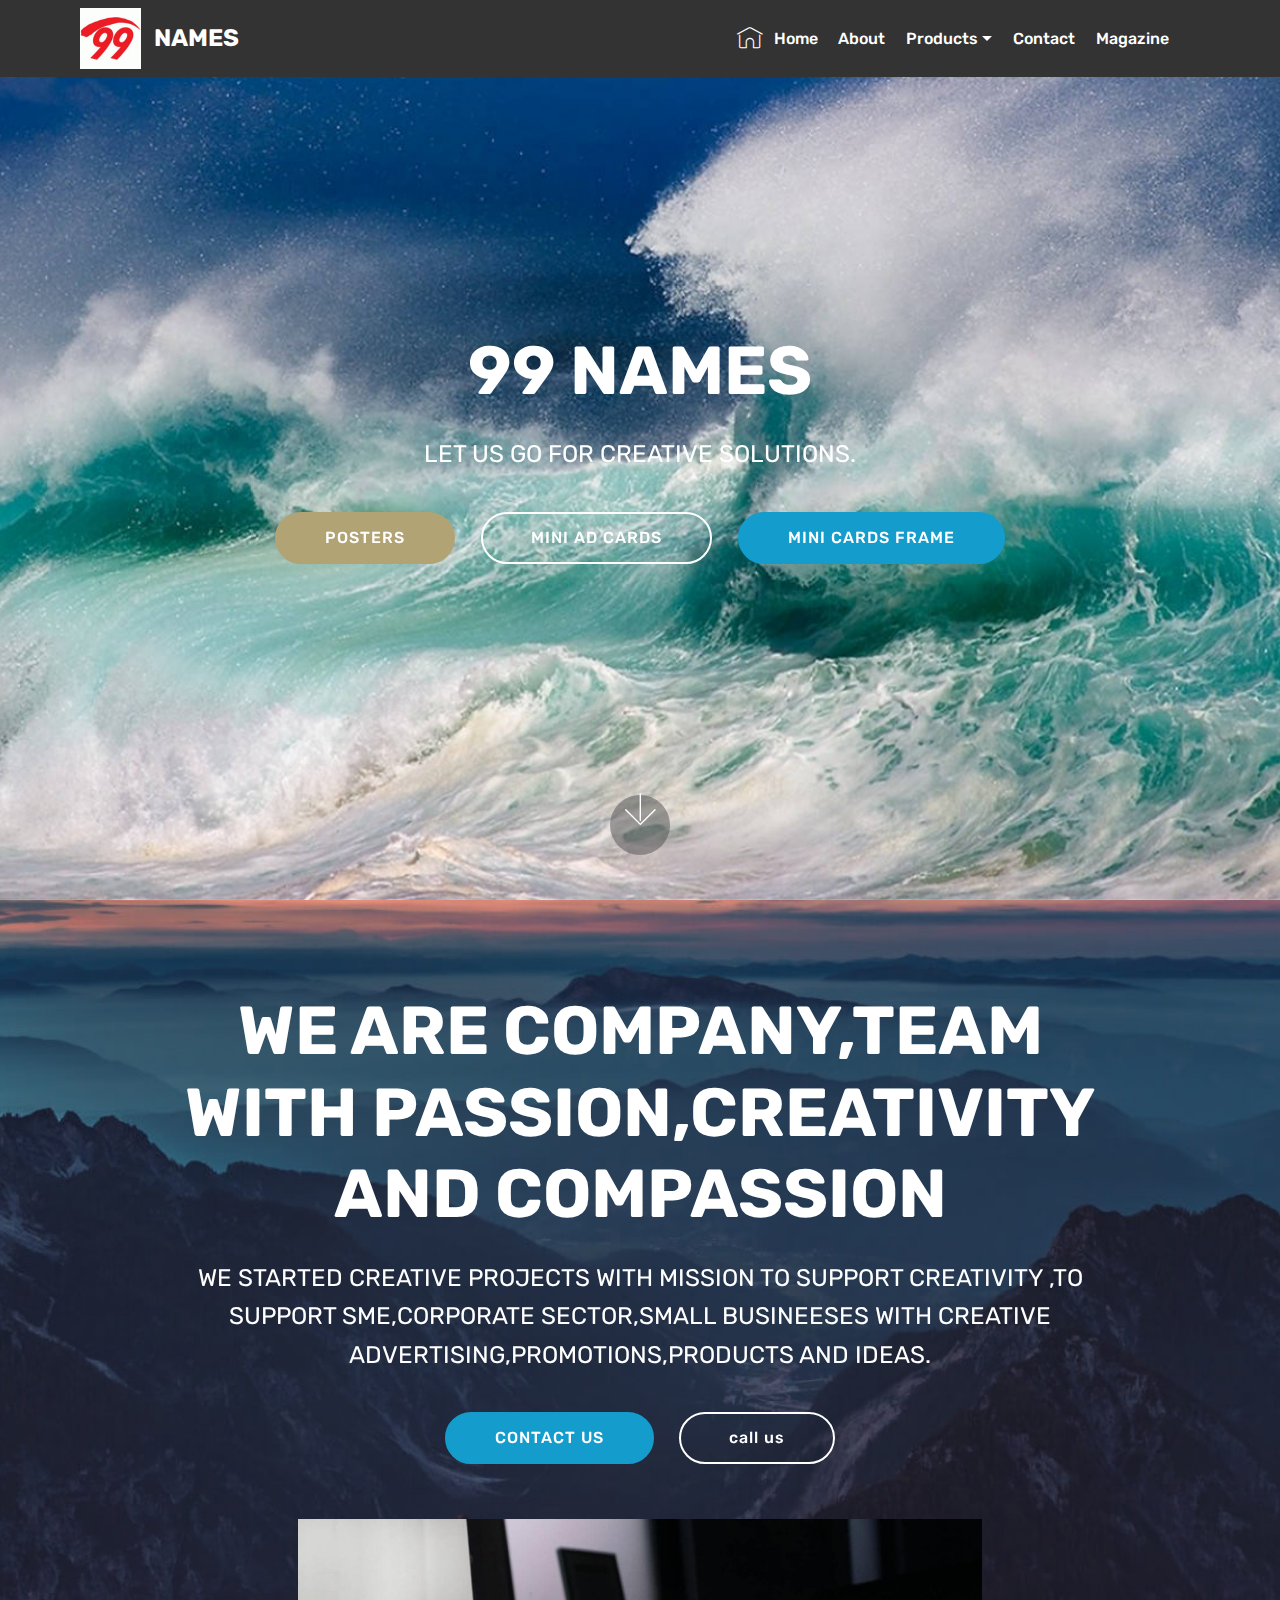
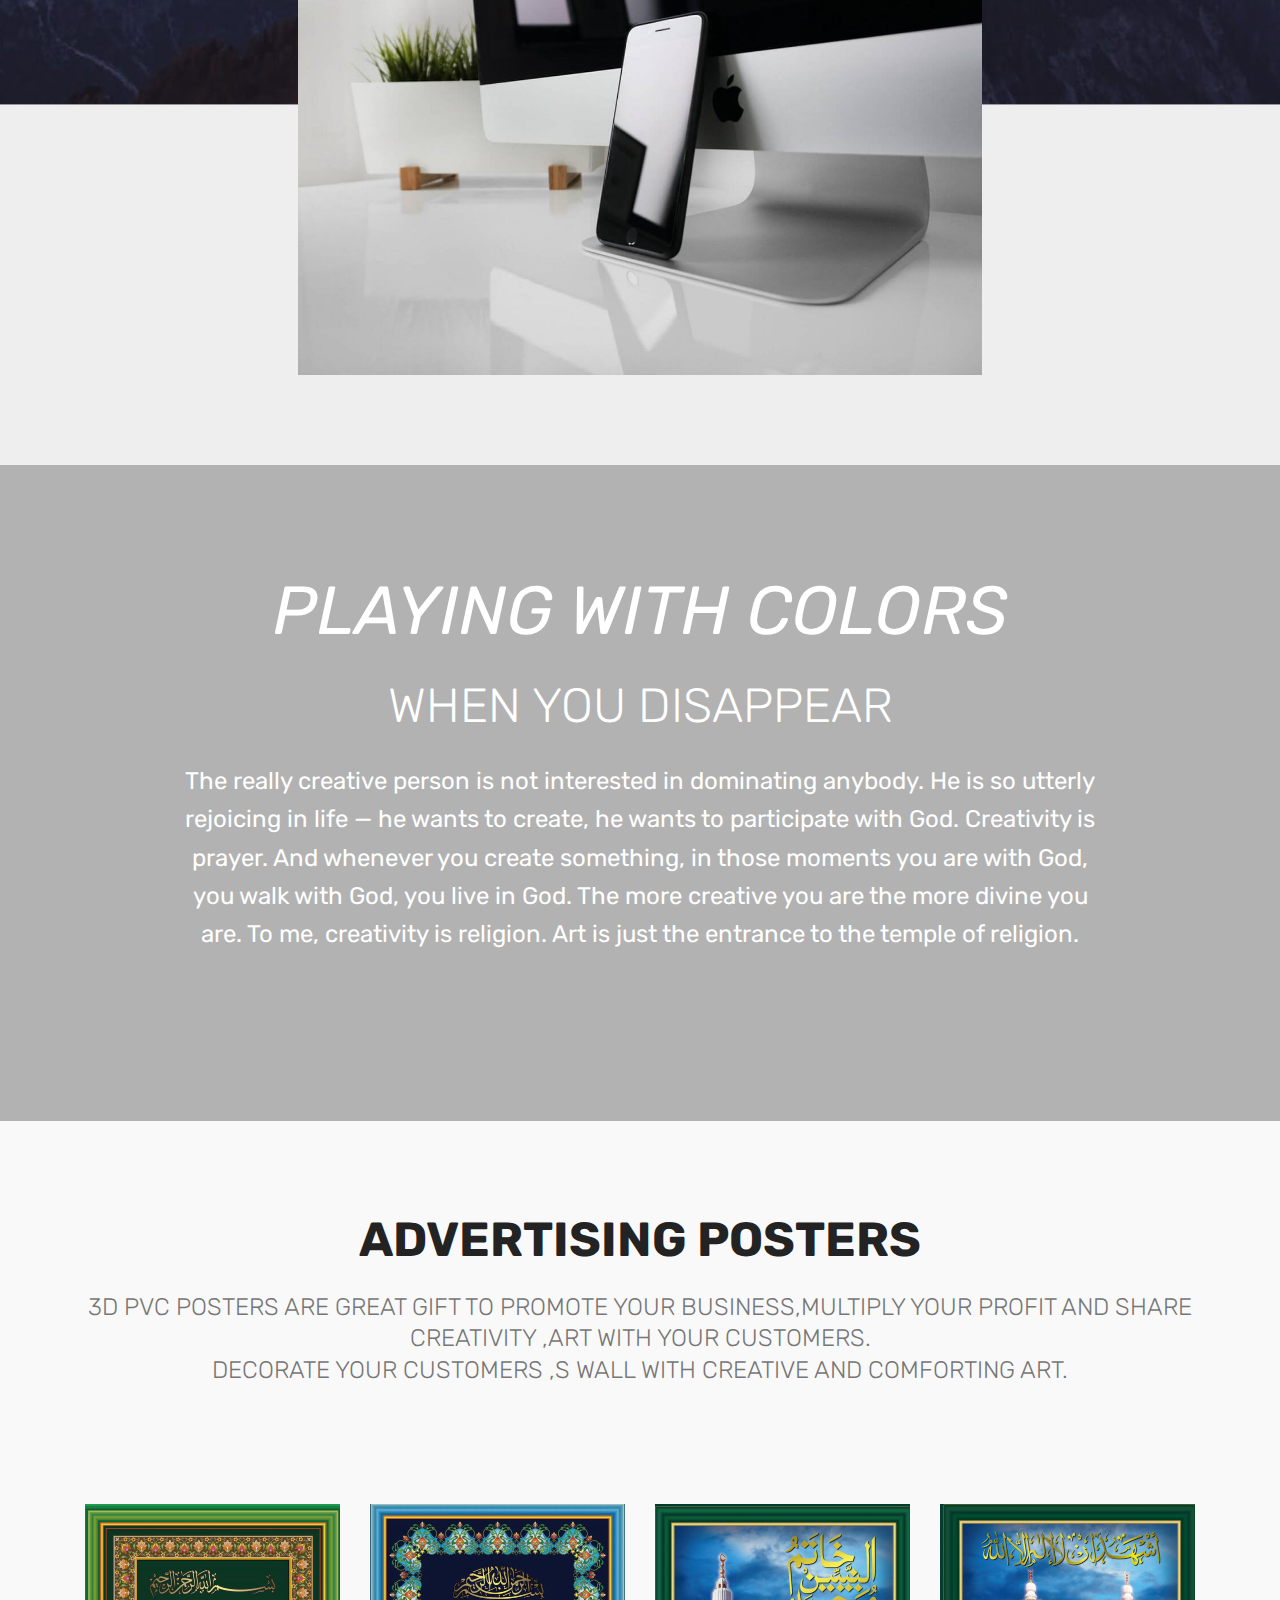
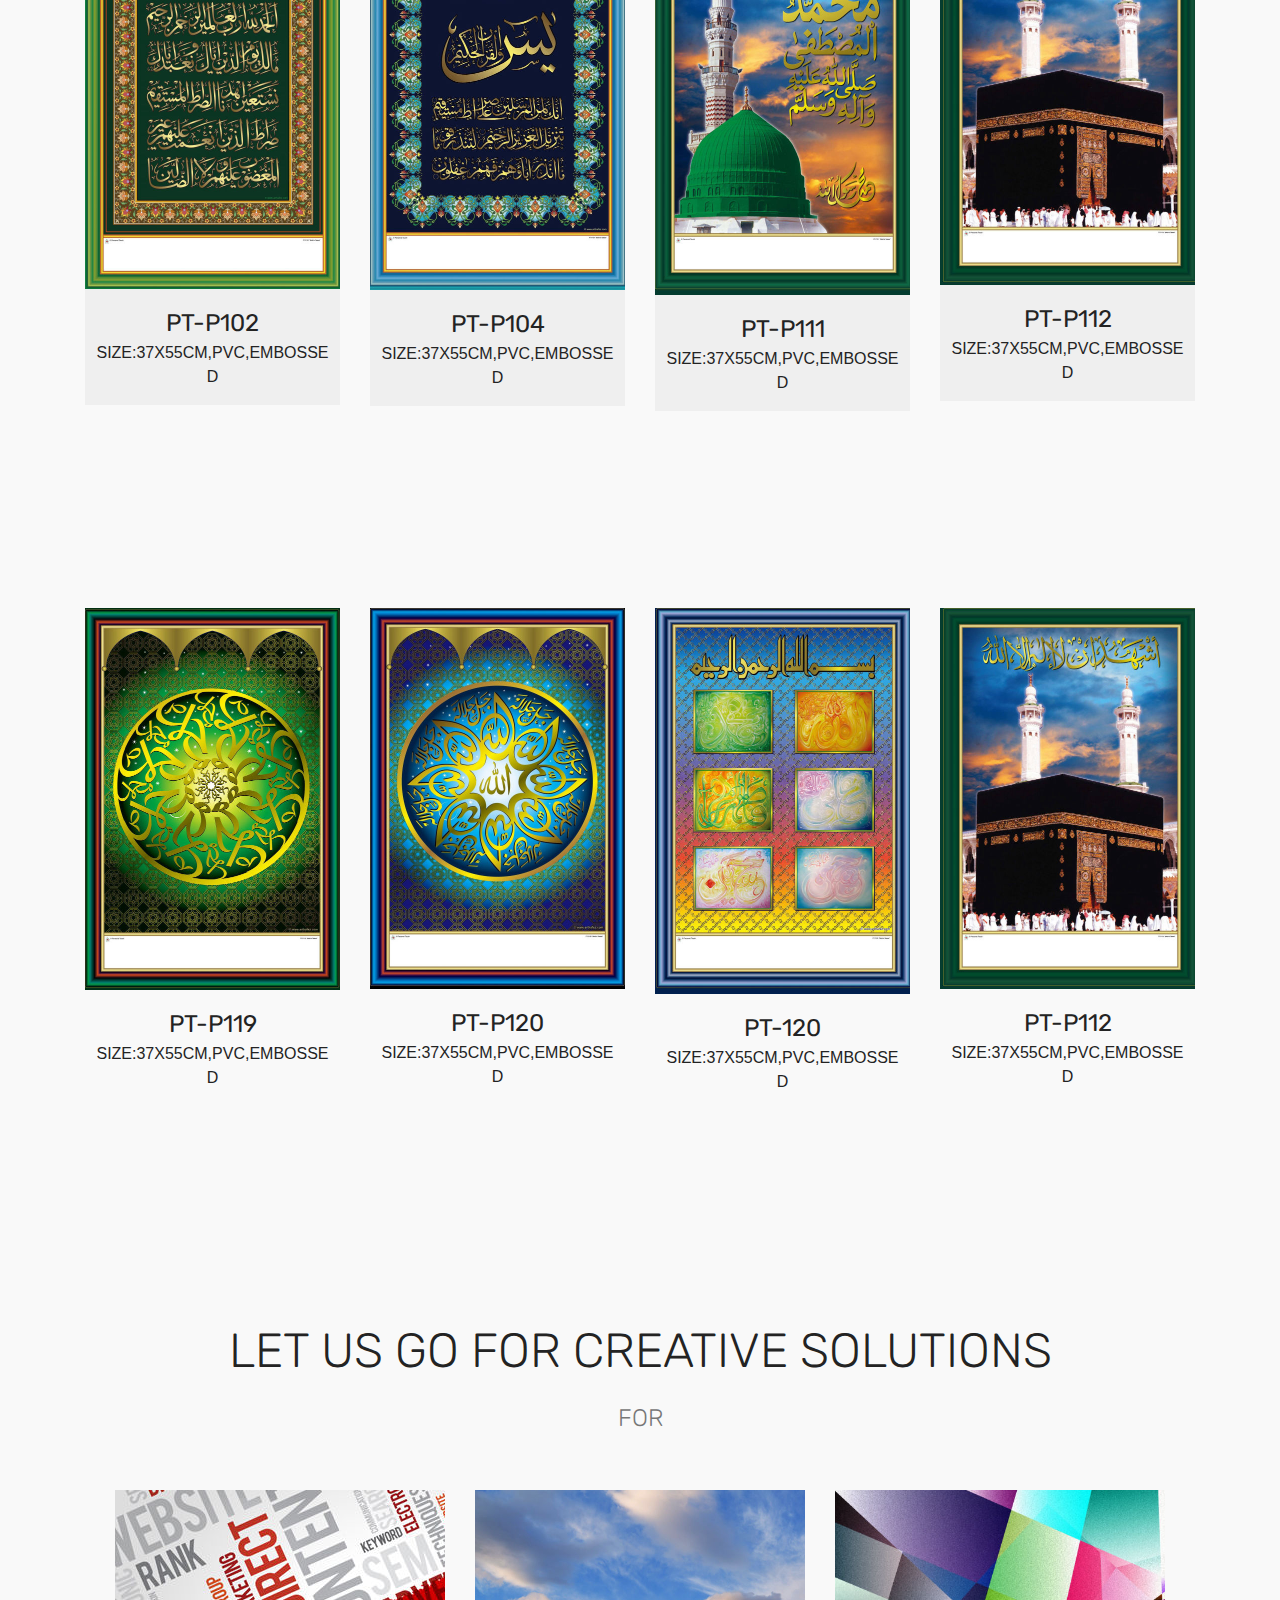
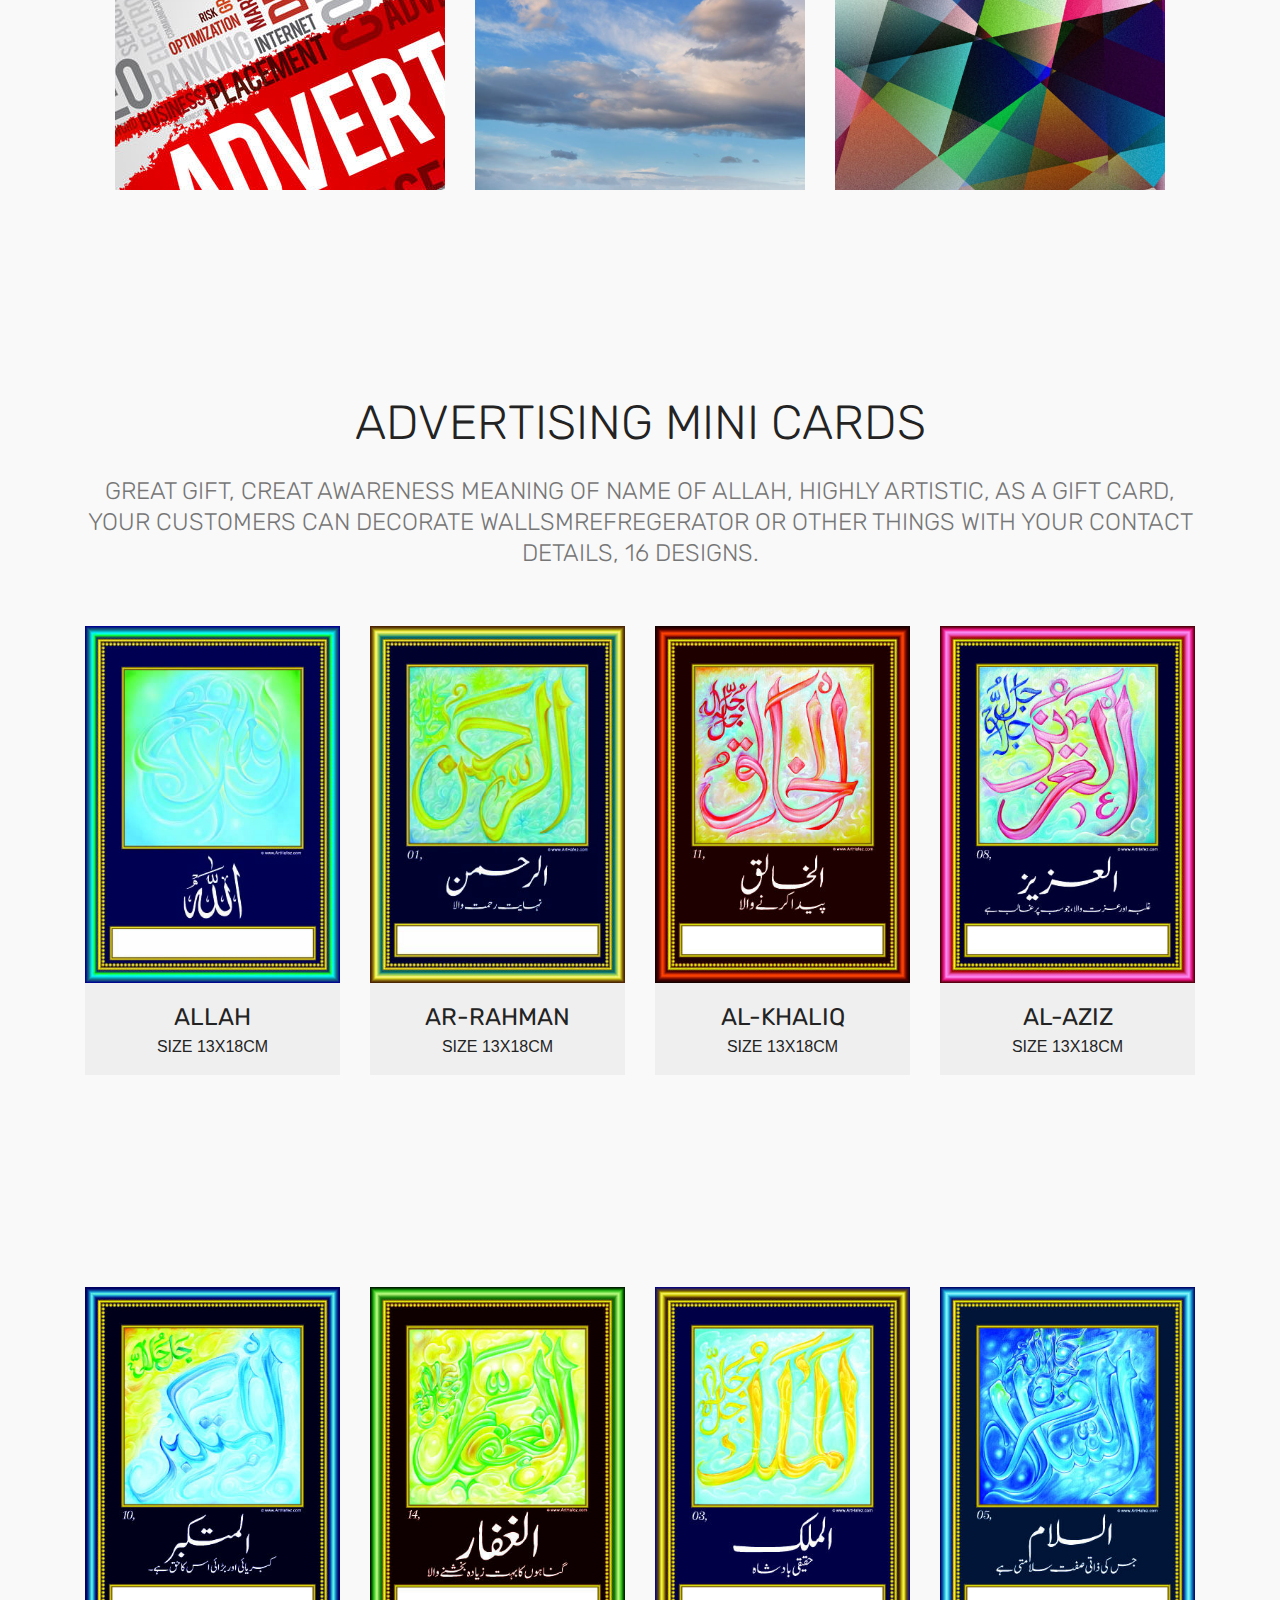
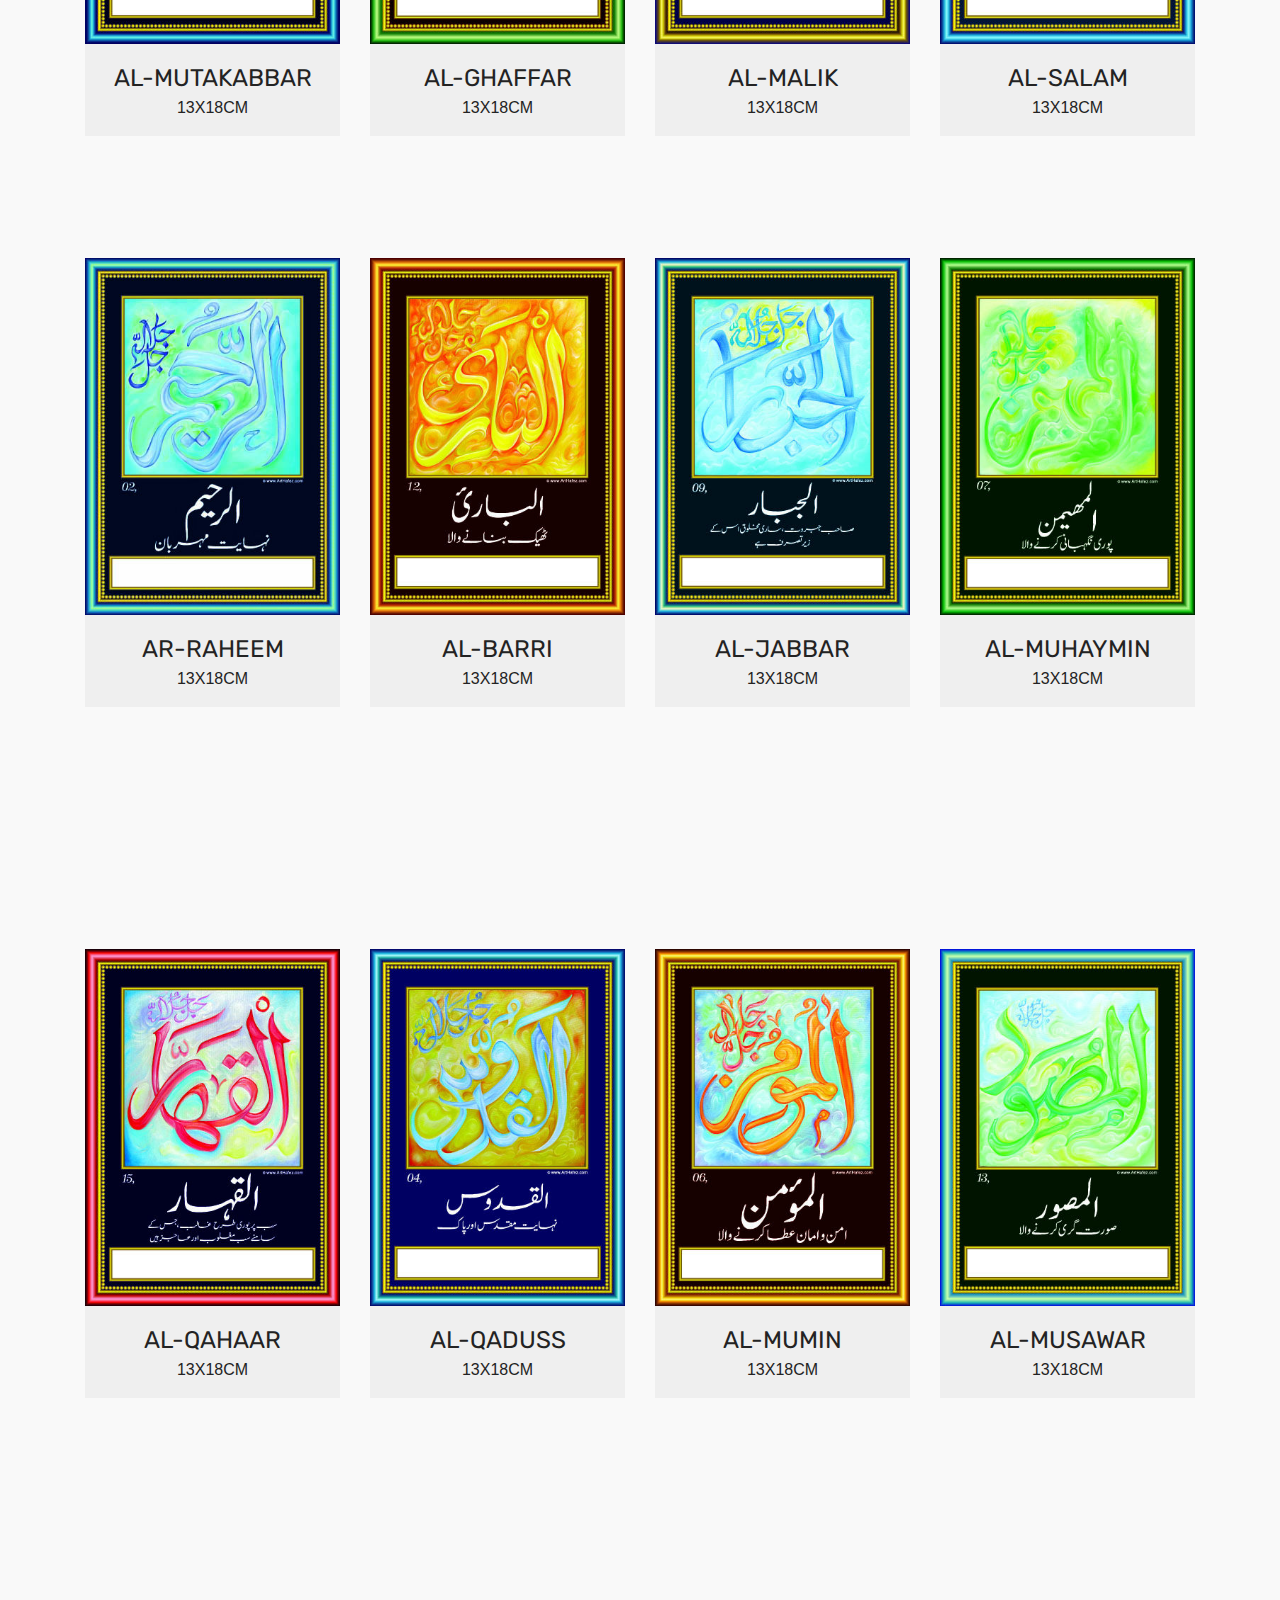
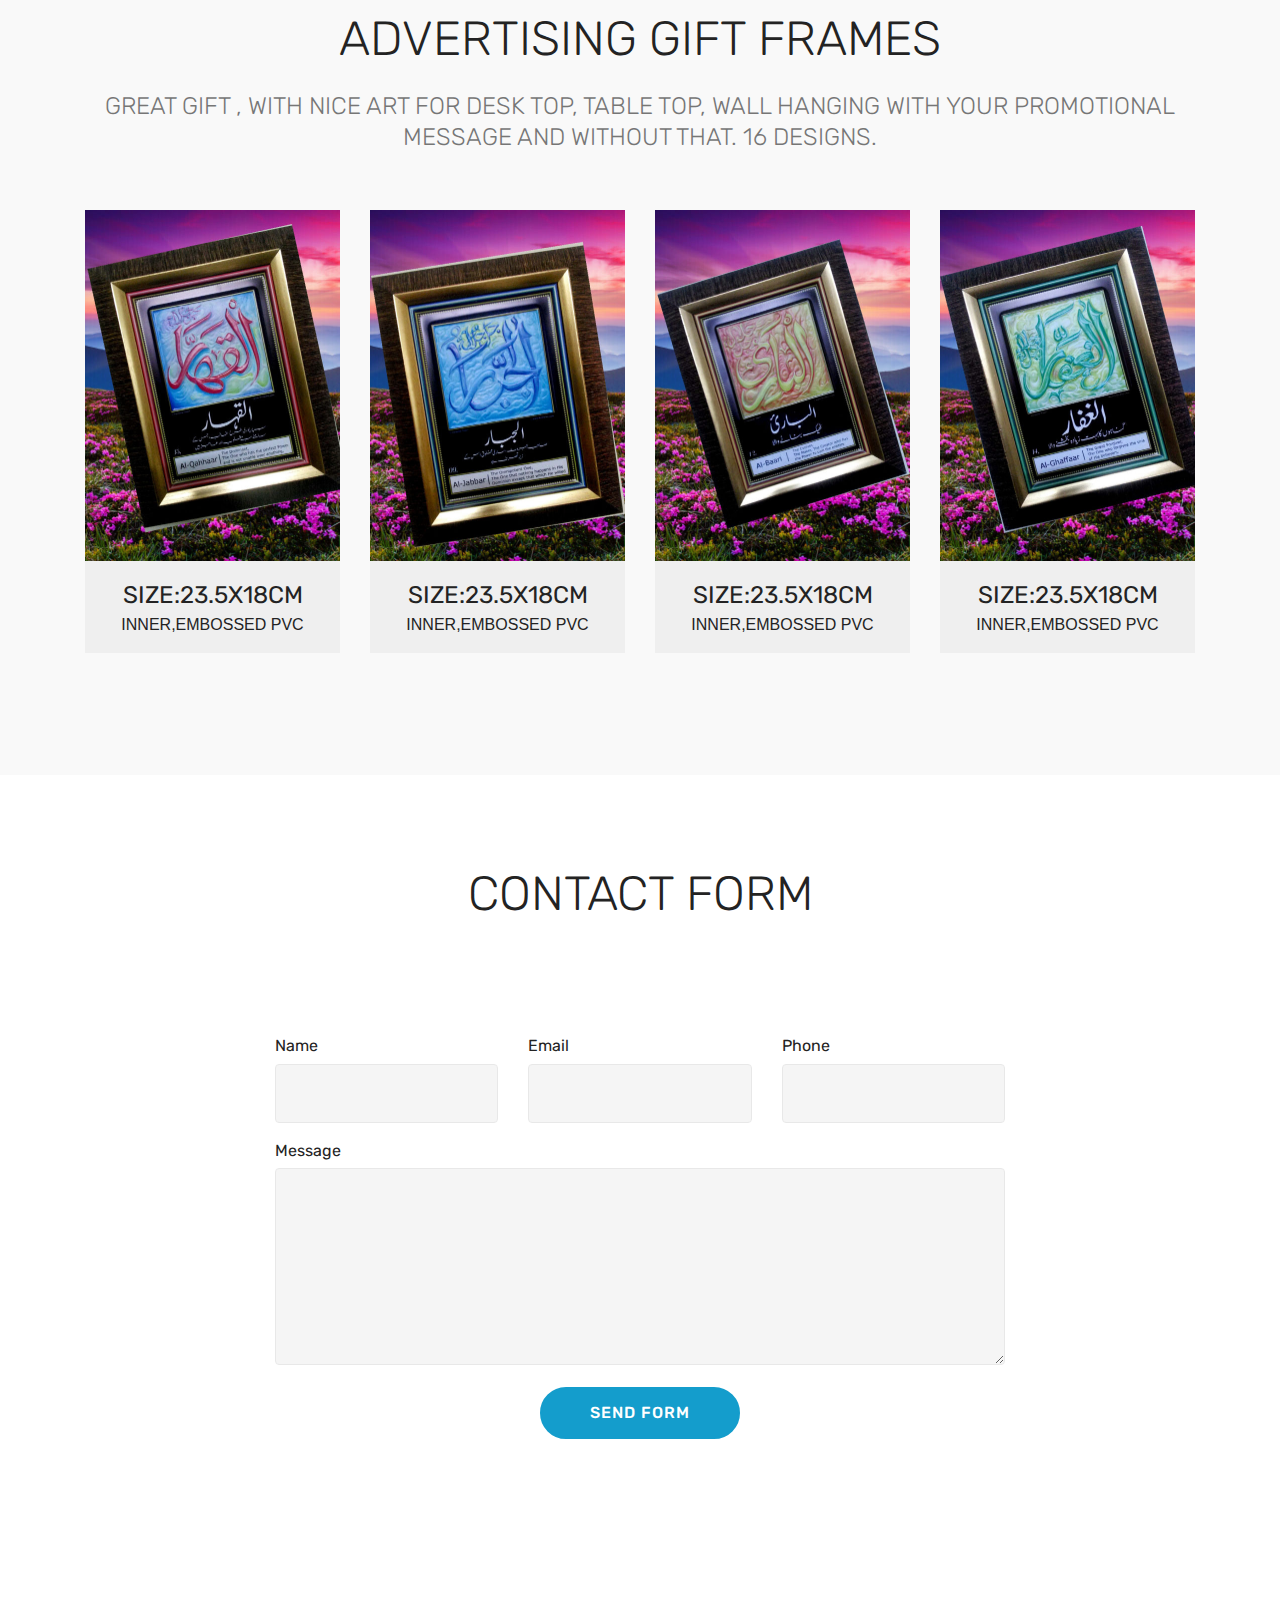
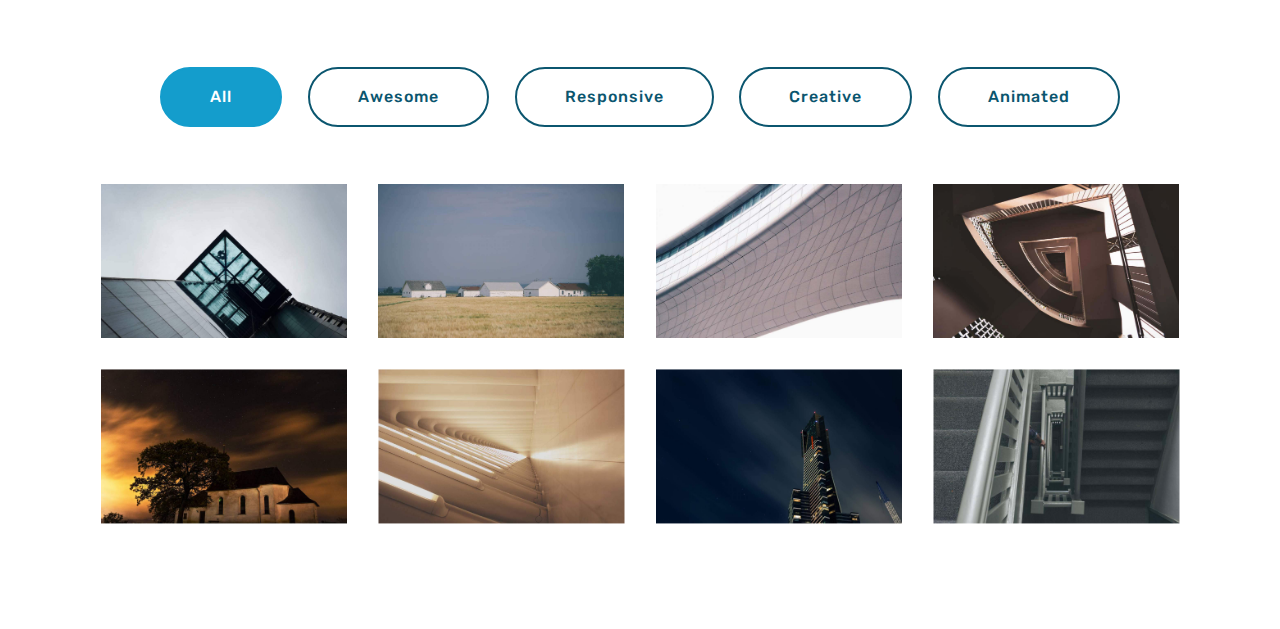
==== page1.html @ 23fdaf64 "create github pages" ====
<!DOCTYPE html>
<html >
<head>
  <!-- Site made with Mobirise Website Builder v4.8.1, https://mobirise.com -->
  <meta charset="UTF-8">
  <meta http-equiv="X-UA-Compatible" content="IE=edge">
  <meta name="generator" content="Mobirise v4.8.1, mobirise.com">
  <meta name="viewport" content="width=device-width, initial-scale=1, minimum-scale=1">
  <link rel="shortcut icon" href="assets/images/untitled-122x122.png" type="image/x-icon">
  <meta name="description" content="company introduction">
  <title>About</title>
  <link rel="stylesheet" href="assets/web/assets/mobirise-icons/mobirise-icons.css">
  <link rel="stylesheet" href="assets/tether/tether.min.css">
  <link rel="stylesheet" href="assets/bootstrap/css/bootstrap.min.css">
  <link rel="stylesheet" href="assets/bootstrap/css/bootstrap-grid.min.css">
  <link rel="stylesheet" href="assets/bootstrap/css/bootstrap-reboot.min.css">
  <link rel="stylesheet" href="assets/dropdown/css/style.css">
  <link rel="stylesheet" href="assets/socicon/css/styles.css">
  <link rel="stylesheet" href="assets/theme/css/style.css">
  <link rel="stylesheet" href="assets/gallery/style.css">
  <link rel="stylesheet" href="assets/mobirise/css/mbr-additional.css" type="text/css">
  
  
  
</head>
<body>
  <section class="menu cid-r2vvXsNzUf" once="menu" id="menu1-e">

    

    <nav class="navbar navbar-expand beta-menu navbar-dropdown align-items-center navbar-fixed-top navbar-toggleable-sm">
        <button class="navbar-toggler navbar-toggler-right" type="button" data-toggle="collapse" data-target="#navbarSupportedContent" aria-controls="navbarSupportedContent" aria-expanded="false" aria-label="Toggle navigation">
            <div class="hamburger">
                <span></span>
                <span></span>
                <span></span>
                <span></span>
            </div>
        </button>
        <div class="menu-logo">
            <div class="navbar-brand">
                <span class="navbar-logo">
                    <a href="https://mobirise.com">
                         <img src="assets/images/untitled-122x122.png" alt="Mobirise" title="" style="height: 3.8rem;">
                    </a>
                </span>
                <span class="navbar-caption-wrap"><a class="navbar-caption text-white display-5" href="index.html#header2-1">NAMES</a></span>
            </div>
        </div>
        <div class="collapse navbar-collapse" id="navbarSupportedContent">
            <ul class="navbar-nav nav-dropdown nav-right" data-app-modern-menu="true"><li class="nav-item">
                    <a class="nav-link link text-white display-4" href="index.html#header2-1">
                        <span class="mbri-home mbr-iconfont mbr-iconfont-btn"></span>Home</a>
                </li>
                <li class="nav-item">
                    <a class="nav-link link text-white display-4" href="page1.html#header4-g">
                        
                        About</a>
                </li><li class="nav-item dropdown"><a class="nav-link link text-white dropdown-toggle display-4" href="page1.html#header4-g" data-toggle="dropdown-submenu" aria-expanded="false">Products</a><div class="dropdown-menu"><a class="text-white dropdown-item display-4" href="page4.html#features16-2g">Advertising Posters</a><a class="text-white dropdown-item display-4" href="page5.html#features16-2x" aria-expanded="false"></a><a class="text-white dropdown-item display-4" href="page5.html#features16-2x" aria-expanded="true">Advertising Mini Cards</a><a class="text-white dropdown-item display-4" href="page6.html#features16-3f" aria-expanded="false">Advertising Mini FRAMES</a></div></li><li class="nav-item"><a class="nav-link link text-white display-4" href="page3.html#form1-2a" aria-expanded="true">Contact</a></li><li class="nav-item"><a class="nav-link link text-white display-4" href="page3.html#gallery2-2b" aria-expanded="true">Magazine</a></li><li class="nav-item"><a class="nav-link link text-white display-4" href="page1.html#header4-g">
                        </a></li></ul>
            
        </div>
    </nav>
</section>

<section class="engine"><a href="https://mobiri.se/t">amp templates</a></section><section class="cid-r2vvXy1IZU mbr-fullscreen mbr-parallax-background" id="header2-f">

    

    <div class="mbr-overlay" style="opacity: 0; background-color: rgb(204, 20, 196);"></div>

    <div class="container align-center">
        <div class="row justify-content-md-center">
            <div class="mbr-white col-md-10">
                <h1 class="mbr-section-title mbr-bold pb-3 mbr-fonts-style display-1">99 NAMES</h1>
                
                <p class="mbr-text pb-3 mbr-fonts-style display-5">LET US GO FOR CREATIVE SOLUTIONS.</p>
                <div class="mbr-section-btn"><a class="btn btn-md btn-danger display-4" href="index.html#features16-9">POSTERS</a>
                    <a class="btn btn-md btn-white-outline display-4" href="index.html#features16-f" target="_blank">MINI AD CARDS</a> <a class="btn btn-md btn-primary display-4" href="index.html#features16-k" target="_blank">MINI CARDS FRAME</a></div>
            </div>
        </div>
    </div>
    <div class="mbr-arrow hidden-sm-down" aria-hidden="true">
        <a href="#next">
            <i class="mbri-down mbr-iconfont"></i>
        </a>
    </div>
</section>

<section class="header4 cid-r2vvXCtJdf mbr-parallax-background" id="header4-g">

    

    

    <div class="container">
        <div class="row justify-content-md-center">
            <div class="media-content col-md-10">
                <h1 class="mbr-section-title align-center mbr-white pb-3 mbr-bold mbr-fonts-style display-1">
                    WE ARE COMPANY,TEAM WITH PASSION,CREATIVITY AND COMPASSION</h1>
                
                <div class="mbr-text align-center mbr-white pb-3">
                    <p class="mbr-text mbr-fonts-style display-5">WE STARTED CREATIVE PROJECTS WITH MISSION TO SUPPORT CREATIVITY ,TO SUPPORT SME,CORPORATE SECTOR,SMALL BUSINEESES WITH CREATIVE ADVERTISING,PROMOTIONS,PRODUCTS AND IDEAS.</p>
                </div>
                <div class="mbr-section-btn align-center"><a class="btn btn-md btn-primary display-4" href="mailto:sajid.personaltouch@gmail.com">CONTACT US</a>
                    <a class="btn btn-md btn-white-outline display-4" href="tel:00923456929559">call us</a></div>
            </div>
            <div class="mbr-figure pt-5">
                <img src="assets/images/01.jpg" alt="Mobirise" style="width: 60%;">
            </div>
        </div>
    </div>
</section>

<section class="cid-r2vvXHgk5O mbr-parallax-background" id="header2-h">

    

    <div class="mbr-overlay" style="opacity: 0.5; background-color: rgb(118, 118, 118);"></div>

    <div class="container align-center">
        <div class="row justify-content-md-center">
            <div class="mbr-white col-md-10">
                <h1 class="mbr-section-title mbr-bold pb-3 mbr-fonts-style display-1"><span style="font-weight: normal;"><em>PLAYING WITH COLORS</em></span></h1>
                <h3 class="mbr-section-subtitle align-center mbr-light pb-3 mbr-fonts-style display-2">WHEN YOU DISAPPEAR</h3>
                <p class="mbr-text pb-3 mbr-fonts-style display-5">
                    The really creative person is not interested in dominating anybody. He is so utterly rejoicing in life — he wants to create, he wants to participate with God. Creativity is prayer. And whenever you create something, in those moments you are with God, you walk with God, you live in God. The more creative you are the more divine you are. To me, creativity is religion. Art is just the entrance to the temple of religion.</p>
                
            </div>
        </div>
    </div>
    
</section>

<section class="features16 cid-r2vvXMoR7M" id="features16-i">
    
    
    
    <div class="container align-center">
        <h2 class="pb-3 mbr-fonts-style mbr-section-title display-2"><strong>ADVERTISING POSTERS</strong></h2>
        <h3 class="pb-5 mbr-section-subtitle mbr-fonts-style mbr-light display-5">3D PVC POSTERS ARE GREAT GIFT TO PROMOTE YOUR BUSINESS,MULTIPLY YOUR PROFIT AND SHARE CREATIVITY ,ART WITH YOUR CUSTOMERS.<br>DECORATE YOUR CUSTOMERS ,S WALL WITH CREATIVE AND COMFORTING ART.<br><br>&nbsp; &nbsp;</h3>
        <div class="row media-row">
            
        <div class="team-item col-lg-3 col-md-6">
                <div class="item-image">
                    <img src="assets/images/pt-p102-510x770.jpg" alt="" title="">
                </div>
                <div class="item-caption py-3">
                    <div class="item-name px-2">
                        <p class="mbr-fonts-style display-5">PT-P102</p>
                    </div>
                    <div class="item-role px-2">
                        <p>SIZE:37X55CM,PVC,EMBOSSED</p>
                    </div>
                    
                </div>
            </div><div class="team-item col-lg-3 col-md-6">
                <div class="item-image">
                    <img src="assets/images/pt-p104-510x771.jpg" alt="" title="">
                </div>
                <div class="item-caption py-3">
                    <div class="item-name px-2">
                        <p class="mbr-fonts-style display-5">PT-P104</p>
                    </div>
                    <div class="item-role px-2">
                        <p>SIZE:37X55CM,PVC,EMBOSSED</p>
                    </div>
                    
                </div>
            </div><div class="team-item col-lg-3 col-md-6">
                <div class="item-image">
                    <img src="assets/images/pt-p111-510x782.jpg" alt="" title="">
                </div>
                <div class="item-caption py-3">
                    <div class="item-name px-2">
                        <p class="mbr-fonts-style display-5">PT-P111</p>
                    </div>
                    <div class="item-role px-2">
                        <p>SIZE:37X55CM,PVC,EMBOSSED</p>
                    </div>
                    
                </div>
            </div><div class="team-item col-lg-3 col-md-6">
                <div class="item-image">
                    <img src="assets/images/pt-p112-510x761.jpg" alt="" title="">
                </div>
                <div class="item-caption py-3">
                    <div class="item-name px-2">
                        <p class="mbr-fonts-style display-5">PT-P112</p>
                    </div>
                    <div class="item-role px-2">
                        <p>SIZE:37X55CM,PVC,EMBOSSED</p>
                    </div>
                    
                </div>
            </div></div>    
    </div>
</section>

<section class="features16 cid-r2vvXWDD6y" id="features16-j">
    
    
    
    <div class="container align-center">
        
        
        <div class="row media-row">
            
        <div class="team-item col-lg-3 col-md-6">
                <div class="item-image">
                    <img src="assets/images/pt-p119-510x763.jpg" alt="" title="">
                </div>
                <div class="item-caption py-3">
                    <div class="item-name px-2">
                        <p class="mbr-fonts-style display-5">PT-P119</p>
                    </div>
                    <div class="item-role px-2">
                        <p>SIZE:37X55CM,PVC,EMBOSSED</p>
                    </div>
                    
                </div>
            </div><div class="team-item col-lg-3 col-md-6">
                <div class="item-image">
                    <img src="assets/images/pt-p120-510x762.jpg" alt="" title="">
                </div>
                <div class="item-caption py-3">
                    <div class="item-name px-2">
                        <p class="mbr-fonts-style display-5">PT-P120</p>
                    </div>
                    <div class="item-role px-2">
                        <p>SIZE:37X55CM,PVC,EMBOSSED</p>
                    </div>
                    
                </div>
            </div><div class="team-item col-lg-3 col-md-6">
                <div class="item-image">
                    <img src="assets/images/pt-p122-510x771.jpg" alt="" title="">
                </div>
                <div class="item-caption py-3">
                    <div class="item-name px-2">
                        <p class="mbr-fonts-style display-5">PT-120</p>
                    </div>
                    <div class="item-role px-2">
                        <p>SIZE:37X55CM,PVC,EMBOSSED</p>
                    </div>
                    
                </div>
            </div><div class="team-item col-lg-3 col-md-6">
                <div class="item-image">
                    <img src="assets/images/pt-p112-510x761.jpg" alt="" title="">
                </div>
                <div class="item-caption py-3">
                    <div class="item-name px-2">
                        <p class="mbr-fonts-style display-5">
                           PT-P112</p>
                    </div>
                    <div class="item-role px-2">
                        <p>SIZE:37X55CM,PVC,EMBOSSED</p>
                    </div>
                    
                </div>
            </div></div>    
    </div>
</section>

<section class="features15 cid-r2vvY7pUYq" id="features15-k">

    

    
    <div class="container">
        <h2 class="mbr-section-title pb-3 align-center mbr-fonts-style display-2">LET US GO FOR CREATIVE SOLUTIONS</h2>
        <h3 class="mbr-section-subtitle display-5 align-center mbr-fonts-style">FOR</h3>

        <div class="media-container-row container pt-5 mt-2">

            <div class="col-12 col-md-6 mb-4 col-lg-4">
                <div class="card flip-card p-5 align-center">
                    <div class="card-front card_cont">
                        <img src="assets/images/advertising-word-block-600x400.jpg" alt="Mobirise" title="">
                    </div>
                    <div class="card_back card_cont">
                        <h4 class="card-title display-5 py-2 mbr-fonts-style"></h4>
                        <p class="mbr-text mbr-fonts-style display-2">PROMOTE<br>YOUR<br>BUSINESS</p>
                    </div>
                </div>
            </div>

            <div class="col-12 col-md-6 mb-4 col-lg-4">
                
                <div class="card flip-card p-5 align-center">
                    <div class="card-front card_cont">
                        <img src="assets/images/background1-1200x800.jpg" alt="Mobirise" title="">
                    </div>
                    <div class="card_back card_cont">
                        <h4 class="card-title py-2 mbr-fonts-style display-5">ADVERTISING</h4>
                        <p class="mbr-text mbr-fonts-style display-2">FOR<br>YOUR BUSINESS</p>
                    </div>
                </div>
            </div>
            
            <div class="col-12 col-md-6 mb-4 col-lg-4">
                <div class="card flip-card p-5 align-center">
                    <div class="card-front card_cont">
                        <img src="assets/images/triangle-color-1000x625.jpg" alt="Mobirise" title="">
                    </div>
                    <div class="card_back card_cont">
                        <h4 class="card-title py-2 mbr-fonts-style display-5">MORE BUSINESS</h4>
                        <p class="mbr-text mbr-fonts-style display-7">MORE PROFIT<br>MORE CUSTOMERS<br>WITH<br><strong>GIFT</strong><br><br></p>
                    </div>
                </div> 
            </div>

            
        </div>
</div></section>

<section class="features16 cid-r2vvYesCbr" id="features16-l">
    
    
    
    <div class="container align-center">
        <h2 class="pb-3 mbr-fonts-style mbr-section-title display-2">
            ADVERTISING MINI CARDS</h2>
        <h3 class="pb-5 mbr-section-subtitle mbr-fonts-style mbr-light display-5">GREAT GIFT, CREAT AWARENESS MEANING OF NAME OF ALLAH, HIGHLY ARTISTIC, AS A GIFT CARD, YOUR CUSTOMERS CAN DECORATE WALLSMREFREGERATOR OR OTHER THINGS WITH YOUR CONTACT DETAILS, 16 DESIGNS.</h3>
        <div class="row media-row">
            
        <div class="team-item col-lg-3 col-md-6">
                <div class="item-image">
                    <img src="assets/images/allah-360x504.jpg" alt="" title="">
                </div>
                <div class="item-caption py-3">
                    <div class="item-name px-2">
                        <p class="mbr-fonts-style display-5">ALLAH</p>
                    </div>
                    <div class="item-role px-2">
                        <p>SIZE 13X18CM</p>
                    </div>
                    
                </div>
            </div><div class="team-item col-lg-3 col-md-6">
                <div class="item-image">
                    <img src="assets/images/ar-rahman-360x504.jpg" alt="" title="">
                </div>
                <div class="item-caption py-3">
                    <div class="item-name px-2">
                        <p class="mbr-fonts-style display-5">AR-RAHMAN</p>
                    </div>
                    <div class="item-role px-2">
                        <p>SIZE 13X18CM</p>
                    </div>
                    
                </div>
            </div><div class="team-item col-lg-3 col-md-6">
                <div class="item-image">
                    <img src="assets/images/al-khaliq-360x504.jpg" alt="" title="">
                </div>
                <div class="item-caption py-3">
                    <div class="item-name px-2">
                        <p class="mbr-fonts-style display-5">AL-KHALIQ</p>
                    </div>
                    <div class="item-role px-2">
                        <p>SIZE 13X18CM</p>
                    </div>
                    
                </div>
            </div><div class="team-item col-lg-3 col-md-6">
                <div class="item-image">
                    <img src="assets/images/al-aziz-1-360x504.jpg" alt="" title="">
                </div>
                <div class="item-caption py-3">
                    <div class="item-name px-2">
                        <p class="mbr-fonts-style display-5">AL-AZIZ</p>
                    </div>
                    <div class="item-role px-2">
                        <p>SIZE 13X18CM</p>
                    </div>
                    
                </div>
            </div></div>    
    </div>
</section>

<section class="features16 cid-r2vvYp6ppb" id="features16-m">
    
    
    
    <div class="container align-center">
        
        
        <div class="row media-row">
            
        <div class="team-item col-lg-3 col-md-6">
                <div class="item-image">
                    <img src="assets/images/al-mutkabbar-360x504.jpg" alt="" title="">
                </div>
                <div class="item-caption py-3">
                    <div class="item-name px-2">
                        <p class="mbr-fonts-style display-5">
                           AL-MUTAKABBAR</p>
                    </div>
                    <div class="item-role px-2">
                        <p>13X18CM</p>
                    </div>
                    
                </div>
            </div><div class="team-item col-lg-3 col-md-6">
                <div class="item-image">
                    <img src="assets/images/al-ghaffar-360x504.jpg" alt="" title="">
                </div>
                <div class="item-caption py-3">
                    <div class="item-name px-2">
                        <p class="mbr-fonts-style display-5">
                           AL-GHAFFAR</p>
                    </div>
                    <div class="item-role px-2">
                        <p>13X18CM</p>
                    </div>
                    
                </div>
            </div><div class="team-item col-lg-3 col-md-6">
                <div class="item-image">
                    <img src="assets/images/al-mulik-360x504.jpg" alt="" title="">
                </div>
                <div class="item-caption py-3">
                    <div class="item-name px-2">
                        <p class="mbr-fonts-style display-5">
                           AL-MALIK</p>
                    </div>
                    <div class="item-role px-2">
                        <p>13X18CM</p>
                    </div>
                    
                </div>
            </div><div class="team-item col-lg-3 col-md-6">
                <div class="item-image">
                    <img src="assets/images/as-slaam-360x504.jpg" alt="" title="">
                </div>
                <div class="item-caption py-3">
                    <div class="item-name px-2">
                        <p class="mbr-fonts-style display-5">
                           AL-SALAM</p>
                    </div>
                    <div class="item-role px-2">
                        <p>13X18CM</p>
                    </div>
                    
                </div>
            </div></div>    
    </div>
</section>

<section class="features16 cid-r2vvYBvUmp" id="features16-n">
    
    
    
    <div class="container align-center">
        
        
        <div class="row media-row">
            
        <div class="team-item col-lg-3 col-md-6">
                <div class="item-image">
                    <img src="assets/images/ar-rahim-360x504.jpg" alt="" title="">
                </div>
                <div class="item-caption py-3">
                    <div class="item-name px-2">
                        <p class="mbr-fonts-style display-5">
                           AR-RAHEEM</p>
                    </div>
                    <div class="item-role px-2">
                        <p>13X18CM</p>
                    </div>
                    
                </div>
            </div><div class="team-item col-lg-3 col-md-6">
                <div class="item-image">
                    <img src="assets/images/al-bari-360x504.jpg" alt="" title="">
                </div>
                <div class="item-caption py-3">
                    <div class="item-name px-2">
                        <p class="mbr-fonts-style display-5">
                           AL-BARRI</p>
                    </div>
                    <div class="item-role px-2">
                        <p>13X18CM</p>
                    </div>
                    
                </div>
            </div><div class="team-item col-lg-3 col-md-6">
                <div class="item-image">
                    <img src="assets/images/al-jabbar-360x504.jpg" alt="" title="">
                </div>
                <div class="item-caption py-3">
                    <div class="item-name px-2">
                        <p class="mbr-fonts-style display-5">
                           AL-JABBAR</p>
                    </div>
                    <div class="item-role px-2">
                        <p>13X18CM</p>
                    </div>
                    
                </div>
            </div><div class="team-item col-lg-3 col-md-6">
                <div class="item-image">
                    <img src="assets/images/al-muhamin-360x504.jpg" alt="" title="">
                </div>
                <div class="item-caption py-3">
                    <div class="item-name px-2">
                        <p class="mbr-fonts-style display-5">
                           AL-MUHAYMIN</p>
                    </div>
                    <div class="item-role px-2">
                        <p>13X18CM</p>
                    </div>
                    
                </div>
            </div></div>    
    </div>
</section>

<section class="features16 cid-r2vvYLXirq" id="features16-o">
    
    
    
    <div class="container align-center">
        
        
        <div class="row media-row">
            
        <div class="team-item col-lg-3 col-md-6">
                <div class="item-image">
                    <img src="assets/images/al-quhhar-360x504.jpg" alt="" title="">
                </div>
                <div class="item-caption py-3">
                    <div class="item-name px-2">
                        <p class="mbr-fonts-style display-5">AL-QAHAAR</p>
                    </div>
                    <div class="item-role px-2">
                        <p>13X18CM</p>
                    </div>
                    
                </div>
            </div><div class="team-item col-lg-3 col-md-6">
                <div class="item-image">
                    <img src="assets/images/al-qadoos-360x504.jpg" alt="" title="">
                </div>
                <div class="item-caption py-3">
                    <div class="item-name px-2">
                        <p class="mbr-fonts-style display-5">AL-QADUSS</p>
                    </div>
                    <div class="item-role px-2">
                        <p>13X18CM</p>
                    </div>
                    
                </div>
            </div><div class="team-item col-lg-3 col-md-6">
                <div class="item-image">
                    <img src="assets/images/al-momin-360x504.jpg" alt="" title="">
                </div>
                <div class="item-caption py-3">
                    <div class="item-name px-2">
                        <p class="mbr-fonts-style display-5">AL-MUMIN</p>
                    </div>
                    <div class="item-role px-2">
                        <p>13X18CM</p>
                    </div>
                    
                </div>
            </div><div class="team-item col-lg-3 col-md-6">
                <div class="item-image">
                    <img src="assets/images/al-mussawr-360x504.jpg" alt="" title="">
                </div>
                <div class="item-caption py-3">
                    <div class="item-name px-2">
                        <p class="mbr-fonts-style display-5">AL-MUSAWAR</p>
                    </div>
                    <div class="item-role px-2">
                        <p>13X18CM</p>
                    </div>
                    
                </div>
            </div></div>    
    </div>
</section>

<section class="features16 cid-r2vvYWubqZ" id="features16-p">
    
    
    
    <div class="container align-center">
        <h2 class="pb-3 mbr-fonts-style mbr-section-title display-2">
            ADVERTISING GIFT FRAMES</h2>
        <h3 class="pb-5 mbr-section-subtitle mbr-fonts-style mbr-light display-5">GREAT GIFT , WITH NICE ART FOR DESK TOP, TABLE TOP, WALL HANGING WITH YOUR PROMOTIONAL MESSAGE AND WITHOUT THAT. 16 DESIGNS.</h3>
        <div class="row media-row">
            
        <div class="team-item col-lg-3 col-md-6">
                <div class="item-image">
                    <img src="assets/images/al-quhaar-510x703.jpg" alt="" title="">
                </div>
                <div class="item-caption py-3">
                    <div class="item-name px-2">
                        <p class="mbr-fonts-style display-5">SIZE:23.5X18CM</p>
                    </div>
                    <div class="item-role px-2">
                        <p>INNER,EMBOSSED PVC</p>
                    </div>
                    
                </div>
            </div><div class="team-item col-lg-3 col-md-6">
                <div class="item-image">
                    <img src="assets/images/al-jabbar-510x703.jpg" alt="" title="">
                </div>
                <div class="item-caption py-3">
                    <div class="item-name px-2">
                        <p class="mbr-fonts-style display-5">
                           SIZE:23.5X18CM
                        </p>
                    </div>
                    <div class="item-role px-2">
                        <p>INNER,EMBOSSED PVC</p>
                    </div>
                    
                </div>
            </div><div class="team-item col-lg-3 col-md-6">
                <div class="item-image">
                    <img src="assets/images/al-bari-510x703.jpg" alt="" title="">
                </div>
                <div class="item-caption py-3">
                    <div class="item-name px-2">
                        <p class="mbr-fonts-style display-5">
                           SIZE:23.5X18CM
                        </p>
                    </div>
                    <div class="item-role px-2">
                        <p>INNER,EMBOSSED PVC</p>
                    </div>
                    
                </div>
            </div><div class="team-item col-lg-3 col-md-6">
                <div class="item-image">
                    <img src="assets/images/al-ghaffar-510x703.jpg" alt="" title="">
                </div>
                <div class="item-caption py-3">
                    <div class="item-name px-2">
                        <p class="mbr-fonts-style display-5">
                           SIZE:23.5X18CM
                        </p>
                    </div>
                    <div class="item-role px-2">
                        <p>INNER,EMBOSSED PVC</p>
                    </div>
                    
                </div>
            </div></div>    
    </div>
</section>

<section class="mbr-section form1 cid-r2vvZ6M0zW" id="form1-q">

    

    
    <div class="container">
        <div class="row justify-content-center">
            <div class="title col-12 col-lg-8">
                <h2 class="mbr-section-title align-center pb-3 mbr-fonts-style display-2">
                    CONTACT FORM
                </h2>
                <h3 class="mbr-section-subtitle align-center mbr-light pb-3 mbr-fonts-style display-5">&nbsp;</h3>
            </div>
        </div>
    </div>
    <div class="container">
        <div class="row justify-content-center">
            <div class="media-container-column col-lg-8" data-form-type="formoid">
                    <div data-form-alert="" hidden="">Thanks for filling out the form!</div>
            
                    <form class="mbr-form" action="https://mobirise.com/" method="post" data-form-title="Mobirise Form"><input type="hidden" name="email" data-form-email="true" value="Tf96aOKFyI8FGlbG4Mxx/aY9wXJqXWUjY/m7Liunvzwyi3DQl8cjr7Nm9SpG+P+JB5wva3QVvaOFrjCIYAXDvfadPCUlVXE5xRnqU+HOUsFBBji+dDcuEgv1qMvZC2Ln" data-form-field="Email">
                        <div class="row row-sm-offset">
                            <div class="col-md-4 multi-horizontal" data-for="name">
                                <div class="form-group">
                                    <label class="form-control-label mbr-fonts-style display-7" for="name-form1-q">Name</label>
                                    <input type="text" class="form-control" name="name" data-form-field="Name" required="" id="name-form1-q">
                                </div>
                            </div>
                            <div class="col-md-4 multi-horizontal" data-for="email">
                                <div class="form-group">
                                    <label class="form-control-label mbr-fonts-style display-7" for="email-form1-q">Email</label>
                                    <input type="email" class="form-control" name="email" data-form-field="Email" required="" id="email-form1-q">
                                </div>
                            </div>
                            <div class="col-md-4 multi-horizontal" data-for="phone">
                                <div class="form-group">
                                    <label class="form-control-label mbr-fonts-style display-7" for="phone-form1-q">Phone</label>
                                    <input type="tel" class="form-control" name="phone" data-form-field="Phone" id="phone-form1-q">
                                </div>
                            </div>
                        </div>
                        <div class="form-group" data-for="message">
                            <label class="form-control-label mbr-fonts-style display-7" for="message-form1-q">Message</label>
                            <textarea type="text" class="form-control" name="message" rows="7" data-form-field="Message" id="message-form1-q"></textarea>
                        </div>
            
                        <span class="input-group-btn">
                            <button href="" type="submit" class="btn btn-primary btn-form display-4">SEND FORM</button>
                        </span>
                    </form>
            </div>
        </div>
    </div>
</section>

<section class="mbr-gallery mbr-slider-carousel cid-r2vvZeRNif" id="gallery2-r">

    

    <div class="container">
        <div><!-- Filter --><div class="mbr-gallery-filter container gallery-filter-active"><ul buttons="0"><li class="mbr-gallery-filter-all"><a class="btn btn-md btn-primary-outline active display-7" href="">All</a></li></ul></div><!-- Gallery --><div class="mbr-gallery-row"><div class="mbr-gallery-layout-default"><div><div><div class="mbr-gallery-item mbr-gallery-item--p2" data-video-url="false" data-tags="Awesome"><div href="#lb-gallery2-r" data-slide-to="0" data-toggle="modal"><img src="assets/images/gallery00.jpg" alt="" title=""><span class="icon-focus"></span></div></div><div class="mbr-gallery-item mbr-gallery-item--p2" data-video-url="false" data-tags="Responsive"><div href="#lb-gallery2-r" data-slide-to="1" data-toggle="modal"><img src="assets/images/gallery01.jpg" alt="" title=""><span class="icon-focus"></span></div></div><div class="mbr-gallery-item mbr-gallery-item--p2" data-video-url="false" data-tags="Creative"><div href="#lb-gallery2-r" data-slide-to="2" data-toggle="modal"><img src="assets/images/gallery02.jpg" alt="" title=""><span class="icon-focus"></span></div></div><div class="mbr-gallery-item mbr-gallery-item--p2" data-video-url="false" data-tags="Animated"><div href="#lb-gallery2-r" data-slide-to="3" data-toggle="modal"><img src="assets/images/gallery03.jpg" alt="" title=""><span class="icon-focus"></span></div></div><div class="mbr-gallery-item mbr-gallery-item--p2" data-video-url="false" data-tags="Awesome"><div href="#lb-gallery2-r" data-slide-to="4" data-toggle="modal"><img src="assets/images/gallery04.jpg" alt="" title=""><span class="icon-focus"></span></div></div><div class="mbr-gallery-item mbr-gallery-item--p2" data-video-url="false" data-tags="Awesome"><div href="#lb-gallery2-r" data-slide-to="5" data-toggle="modal"><img src="assets/images/gallery05.jpg" alt="" title=""><span class="icon-focus"></span></div></div><div class="mbr-gallery-item mbr-gallery-item--p2" data-video-url="false" data-tags="Responsive"><div href="#lb-gallery2-r" data-slide-to="6" data-toggle="modal"><img src="assets/images/gallery06.jpg" alt="" title=""><span class="icon-focus"></span></div></div><div class="mbr-gallery-item mbr-gallery-item--p2" data-video-url="false" data-tags="Animated"><div href="#lb-gallery2-r" data-slide-to="7" data-toggle="modal"><img src="assets/images/gallery07.jpg" alt="" title=""><span class="icon-focus"></span></div></div></div></div><div class="clearfix"></div></div></div><!-- Lightbox --><div data-app-prevent-settings="" class="mbr-slider modal fade carousel slide" tabindex="-1" data-keyboard="true" data-interval="false" id="lb-gallery2-r"><div class="modal-dialog"><div class="modal-content"><div class="modal-body"><div class="carousel-inner"><div class="carousel-item active"><img src="assets/images/gallery00.jpg" alt="" title=""></div><div class="carousel-item"><img src="assets/images/gallery01.jpg" alt="" title=""></div><div class="carousel-item"><img src="assets/images/gallery02.jpg" alt="" title=""></div><div class="carousel-item"><img src="assets/images/gallery03.jpg" alt="" title=""></div><div class="carousel-item"><img src="assets/images/gallery04.jpg" alt="" title=""></div><div class="carousel-item"><img src="assets/images/gallery05.jpg" alt="" title=""></div><div class="carousel-item"><img src="assets/images/gallery06.jpg" alt="" title=""></div><div class="carousel-item"><img src="assets/images/gallery07.jpg" alt="" title=""></div></div><a class="carousel-control carousel-control-prev" role="button" data-slide="prev" href="#lb-gallery2-r"><span class="mbri-left mbr-iconfont" aria-hidden="true"></span><span class="sr-only">Previous</span></a><a class="carousel-control carousel-control-next" role="button" data-slide="next" href="#lb-gallery2-r"><span class="mbri-right mbr-iconfont" aria-hidden="true"></span><span class="sr-only">Next</span></a><a class="close" href="#" role="button" data-dismiss="modal"><span class="sr-only">Close</span></a></div></div></div></div></div>
    </div>

</section>


  <script src="assets/web/assets/jquery/jquery.min.js"></script>
  <script src="assets/popper/popper.min.js"></script>
  <script src="assets/tether/tether.min.js"></script>
  <script src="assets/bootstrap/js/bootstrap.min.js"></script>
  <script src="assets/smoothscroll/smooth-scroll.js"></script>
  <script src="assets/dropdown/js/script.min.js"></script>
  <script src="assets/touchswipe/jquery.touch-swipe.min.js"></script>
  <script src="assets/parallax/jarallax.min.js"></script>
  <script src="assets/mbr-flip-card/mbr-flip-card.js"></script>
  <script src="assets/masonry/masonry.pkgd.min.js"></script>
  <script src="assets/imagesloaded/imagesloaded.pkgd.min.js"></script>
  <script src="assets/bootstrapcarouselswipe/bootstrap-carousel-swipe.js"></script>
  <script src="assets/vimeoplayer/jquery.mb.vimeo_player.js"></script>
  <script src="assets/theme/js/script.js"></script>
  <script src="assets/slidervideo/script.js"></script>
  <script src="assets/gallery/player.min.js"></script>
  <script src="assets/gallery/script.js"></script>
  <script src="assets/formoid/formoid.min.js"></script>
  
  
</body>
</html>
---- assets/web/assets/mobirise-icons/mobirise-icons.css ----
@font-face {
  font-family: 'MobiriseIcons';
  src:  url('mobirise-icons.eot?spat4u');
  src:  url('mobirise-icons.eot?spat4u#iefix') format('embedded-opentype'),
    url('mobirise-icons.ttf?spat4u') format('truetype'),
    url('mobirise-icons.woff?spat4u') format('woff'),
    url('mobirise-icons.svg?spat4u#MobiriseIcons') format('svg');
  font-weight: normal;
  font-style: normal;
}

[class^="mbri-"], [class*=" mbri-"] {
  /* use !important to prevent issues with browser extensions that change fonts */
  font-family: MobiriseIcons !important;
  speak: none;
  font-style: normal;
  font-weight: normal;
  font-variant: normal;
  text-transform: none;
  line-height: 1;

  /* Better Font Rendering =========== */
  -webkit-font-smoothing: antialiased;
  -moz-osx-font-smoothing: grayscale;
}

.mbri-add-submenu:before {
  content: "\e900";
}
.mbri-alert:before {
  content: "\e901";
}
.mbri-align-center:before {
  content: "\e902";
}
.mbri-align-justify:before {
  content: "\e903";
}
.mbri-align-left:before {
  content: "\e904";
}
.mbri-align-right:before {
  content: "\e905";
}
.mbri-android:before {
  content: "\e906";
}
.mbri-apple:before {
  content: "\e907";
}
.mbri-arrow-down:before {
  content: "\e908";
}
.mbri-arrow-next:before {
  content: "\e909";
}
.mbri-arrow-prev:before {
  content: "\e90a";
}
.mbri-arrow-up:before {
  content: "\e90b";
}
.mbri-bold:before {
  content: "\e90c";
}
.mbri-bookmark:before {
  content: "\e90d";
}
.mbri-bootstrap:before {
  content: "\e90e";
}
.mbri-briefcase:before {
  content: "\e90f";
}
.mbri-browse:before {
  content: "\e910";
}
.mbri-bulleted-list:before {
  content: "\e911";
}
.mbri-calendar:before {
  content: "\e912";
}
.mbri-camera:before {
  content: "\e913";
}
.mbri-cart-add:before {
  content: "\e914";
}
.mbri-cart-full:before {
  content: "\e915";
}
.mbri-cash:before {
  content: "\e916";
}
.mbri-change-style:before {
  content: "\e917";
}
.mbri-chat:before {
  content: "\e918";
}
.mbri-clock:before {
  content: "\e919";
}
.mbri-close:before {
  content: "\e91a";
}
.mbri-cloud:before {
  content: "\e91b";
}
.mbri-code:before {
  content: "\e91c";
}
.mbri-contact-form:before {
  content: "\e91d";
}
.mbri-credit-card:before {
  content: "\e91e";
}
.mbri-cursor-click:before {
  content: "\e91f";
}
.mbri-cust-feedback:before {
  content: "\e920";
}
.mbri-database:before {
  content: "\e921";
}
.mbri-delivery:before {
  content: "\e922";
}
.mbri-desktop:before {
  content: "\e923";
}
.mbri-devices:before {
  content: "\e924";
}
.mbri-down:before {
  content: "\e925";
}
.mbri-download:before {
  content: "\e989";
}
.mbri-drag-n-drop:before {
  content: "\e927";
}
.mbri-drag-n-drop2:before {
  content: "\e928";
}
.mbri-edit:before {
  content: "\e929";
}
.mbri-edit2:before {
  content: "\e92a";
}
.mbri-error:before {
  content: "\e92b";
}
.mbri-extension:before {
  content: "\e92c";
}
.mbri-features:before {
  content: "\e92d";
}
.mbri-file:before {
  content: "\e92e";
}
.mbri-flag:before {
  content: "\e92f";
}
.mbri-folder:before {
  content: "\e930";
}
.mbri-gift:before {
  content: "\e931";
}
.mbri-github:before {
  content: "\e932";
}
.mbri-globe:before {
  content: "\e933";
}
.mbri-globe-2:before {
  content: "\e934";
}
.mbri-growing-chart:before {
  content: "\e935";
}
.mbri-hearth:before {
  content: "\e936";
}
.mbri-help:before {
  content: "\e937";
}
.mbri-home:before {
  content: "\e938";
}
.mbri-hot-cup:before {
  content: "\e939";
}
.mbri-idea:before {
  content: "\e93a";
}
.mbri-image-gallery:before {
  content: "\e93b";
}
.mbri-image-slider:before {
  content: "\e93c";
}
.mbri-info:before {
  content: "\e93d";
}
.mbri-italic:before {
  content: "\e93e";
}
.mbri-key:before {
  content: "\e93f";
}
.mbri-laptop:before {
  content: "\e940";
}
.mbri-layers:before {
  content: "\e941";
}
.mbri-left-right:before {
  content: "\e942";
}
.mbri-left:before {
  content: "\e943";
}
.mbri-letter:before {
  content: "\e944";
}
.mbri-like:before {
  content: "\e945";
}
.mbri-link:before {
  content: "\e946";
}
.mbri-lock:before {
  content: "\e947";
}
.mbri-login:before {
  content: "\e948";
}
.mbri-logout:before {
  content: "\e949";
}
.mbri-magic-stick:before {
  content: "\e94a";
}
.mbri-map-pin:before {
  content: "\e94b";
}
.mbri-menu:before {
  content: "\e94c";
}
.mbri-mobile:before {
  content: "\e94d";
}
.mbri-mobile2:before {
  content: "\e94e";
}
.mbri-mobirise:before {
  content: "\e94f";
}
.mbri-more-horizontal:before {
  content: "\e950";
}
.mbri-more-vertical:before {
  content: "\e951";
}
.mbri-music:before {
  content: "\e952";
}
.mbri-new-file:before {
  content: "\e953";
}
.mbri-numbered-list:before {
  content: "\e954";
}
.mbri-opened-folder:before {
  content: "\e955";
}
.mbri-pages:before {
  content: "\e956";
}
.mbri-paper-plane:before {
  content: "\e957";
}
.mbri-paperclip:before {
  content: "\e958";
}
.mbri-photo:before {
  content: "\e959";
}
.mbri-photos:before {
  content: "\e95a";
}
.mbri-pin:before {
  content: "\e95b";
}
.mbri-play:before {
  content: "\e95c";
}
.mbri-plus:before {
  content: "\e95d";
}
.mbri-preview:before {
  content: "\e95e";
}
.mbri-print:before {
  content: "\e95f";
}
.mbri-protect:before {
  content: "\e960";
}
.mbri-question:before {
  content: "\e961";
}
.mbri-quote-left:before {
  content: "\e962";
}
.mbri-quote-right:before {
  content: "\e963";
}
.mbri-refresh:before {
  content: "\e964";
}
.mbri-responsive:before {
  content: "\e965";
}
.mbri-right:before {
  content: "\e966";
}
.mbri-rocket:before {
  content: "\e967";
}
.mbri-sad-face:before {
  content: "\e968";
}
.mbri-sale:before {
  content: "\e969";
}
.mbri-save:before {
  content: "\e96a";
}
.mbri-search:before {
  content: "\e96b";
}
.mbri-setting:before {
  content: "\e96c";
}
.mbri-setting2:before {
  content: "\e96d";
}
.mbri-setting3:before {
  content: "\e96e";
}
.mbri-share:before {
  content: "\e96f";
}
.mbri-shopping-bag:before {
  content: "\e970";
}
.mbri-shopping-basket:before {
  content: "\e971";
}
.mbri-shopping-cart:before {
  content: "\e972";
}
.mbri-sites:before {
  content: "\e973";
}
.mbri-smile-face:before {
  content: "\e974";
}
.mbri-speed:before {
  content: "\e975";
}
.mbri-star:before {
  content: "\e976";
}
.mbri-success:before {
  content: "\e977";
}
.mbri-sun:before {
  content: "\e978";
}
.mbri-sun2:before {
  content: "\e979";
}
.mbri-tablet:before {
  content: "\e97a";
}
.mbri-tablet-vertical:before {
  content: "\e97b";
}
.mbri-target:before {
  content: "\e97c";
}
.mbri-timer:before {
  content: "\e97d";
}
.mbri-to-ftp:before {
  content: "\e97e";
}
.mbri-to-local-drive:before {
  content: "\e97f";
}
.mbri-touch-swipe:before {
  content: "\e980";
}
.mbri-touch:before {
  content: "\e981";
}
.mbri-trash:before {
  content: "\e982";
}
.mbri-underline:before {
  content: "\e983";
}
.mbri-unlink:before {
  content: "\e984";
}
.mbri-unlock:before {
  content: "\e985";
}
.mbri-up-down:before {
  content: "\e986";
}
.mbri-up:before {
  content: "\e987";
}
.mbri-update:before {
  content: "\e988";
}
.mbri-upload:before {
 content: "\e926"; 
}
.mbri-user:before {
  content: "\e98a";
}
.mbri-user2:before {
  content: "\e98b";
}
.mbri-users:before {
  content: "\e98c";
}
.mbri-video:before {
  content: "\e98d";
}
.mbri-video-play:before {
  content: "\e98e";
}
.mbri-watch:before {
  content: "\e98f";
}
.mbri-website-theme:before {
  content: "\e990";
}
.mbri-wifi:before {
  content: "\e991";
}
.mbri-windows:before {
  content: "\e992";
}
.mbri-zoom-out:before {
  content: "\e993";
}
.mbri-redo:before {
  content: "\e994";
}
.mbri-undo:before {
  content: "\e995";
}
---- assets/dropdown/css/style.css ----
.navbar-dropdown {
  left: 0;
  padding: 0;
  position: absolute;
  right: 0;
  top: 0;
  transition: all 0.45s ease;
  z-index: 1030;
  background: #282828; }
  .navbar-dropdown .navbar-logo {
    margin-right: 0.8rem;
    transition: margin 0.3s ease-in-out;
    vertical-align: middle; }
    .navbar-dropdown .navbar-logo img {
      height: 3.125rem;
      transition: all 0.3s ease-in-out; }
    .navbar-dropdown .navbar-logo.mbr-iconfont {
      font-size: 3.125rem;
      line-height: 3.125rem; }
  .navbar-dropdown .navbar-caption {
    font-weight: 700;
    white-space: normal;
    vertical-align: -4px;
    line-height: 3.125rem !important; }
    .navbar-dropdown .navbar-caption, .navbar-dropdown .navbar-caption:hover {
      color: inherit;
      text-decoration: none; }
  .navbar-dropdown .mbr-iconfont + .navbar-caption {
    vertical-align: -1px; }
  .navbar-dropdown.navbar-fixed-top {
    position: fixed; }
  .navbar-dropdown .navbar-brand span {
    vertical-align: -4px; }
  .navbar-dropdown.bg-color.transparent {
    background: none; }
  .navbar-dropdown.navbar-short .navbar-brand {
    padding: 0.625rem 0; }
    .navbar-dropdown.navbar-short .navbar-brand span {
      vertical-align: -1px; }
  .navbar-dropdown.navbar-short .navbar-caption {
    line-height: 2.375rem !important;
    vertical-align: -2px; }
  .navbar-dropdown.navbar-short .navbar-logo {
    margin-right: 0.5rem; }
    .navbar-dropdown.navbar-short .navbar-logo img {
      height: 2.375rem; }
    .navbar-dropdown.navbar-short .navbar-logo.mbr-iconfont {
      font-size: 2.375rem;
      line-height: 2.375rem; }
  .navbar-dropdown.navbar-short .mbr-table-cell {
    height: 3.625rem; }
  .navbar-dropdown .navbar-close {
    left: 0.6875rem;
    position: fixed;
    top: 0.75rem;
    z-index: 1000; }
  .navbar-dropdown .hamburger-icon {
    content: "";
    display: inline-block;
    vertical-align: middle;
    width: 16px;
    -webkit-box-shadow: 0 -6px 0 1px #282828,0 0 0 1px #282828,0 6px 0 1px #282828;
    -moz-box-shadow: 0 -6px 0 1px #282828,0 0 0 1px #282828,0 6px 0 1px #282828;
    box-shadow: 0 -6px 0 1px #282828,0 0 0 1px #282828,0 6px 0 1px #282828; }

.dropdown-menu .dropdown-toggle[data-toggle="dropdown-submenu"]::after {
  border-bottom: 0.35em solid transparent;
  border-left: 0.35em solid;
  border-right: 0;
  border-top: 0.35em solid transparent;
  margin-left: 0.3rem; }

.dropdown-menu .dropdown-item:focus {
  outline: 0; }

.nav-dropdown {
  font-size: 0.75rem;
  font-weight: 500;
  height: auto !important; }
  .nav-dropdown .nav-btn {
    padding-left: 1rem; }
  .nav-dropdown .link {
    margin: .667em 1.667em;
    font-weight: 500;
    padding: 0;
    transition: color .2s ease-in-out; }
    .nav-dropdown .link.dropdown-toggle {
      margin-right: 2.583em; }
      .nav-dropdown .link.dropdown-toggle::after {
        margin-left: .25rem;
        border-top: 0.35em solid;
        border-right: 0.35em solid transparent;
        border-left: 0.35em solid transparent;
        border-bottom: 0; }
      .nav-dropdown .link.dropdown-toggle[aria-expanded="true"] {
        margin: 0;
        padding: 0.667em 3.263em  0.667em 1.667em; }
  .nav-dropdown .link::after,
  .nav-dropdown .dropdown-item::after {
    color: inherit; }
  .nav-dropdown .btn {
    font-size: 0.75rem;
    font-weight: 700;
    letter-spacing: 0;
    margin-bottom: 0;
    padding-left: 1.25rem;
    padding-right: 1.25rem; }
  .nav-dropdown .dropdown-menu {
    border-radius: 0;
    border: 0;
    left: 0;
    margin: 0;
    padding-bottom: 1.25rem;
    padding-top: 1.25rem;
    position: relative; }
  .nav-dropdown .dropdown-submenu {
    margin-left: 0.125rem;
    top: 0; }
  .nav-dropdown .dropdown-item {
    font-weight: 500;
    line-height: 2;
    padding: 0.3846em 4.615em 0.3846em 1.5385em;
    position: relative;
    transition: color .2s ease-in-out, background-color .2s ease-in-out; }
    .nav-dropdown .dropdown-item::after {
      margin-top: -0.3077em;
      position: absolute;
      right: 1.1538em;
      top: 50%; }
    .nav-dropdown .dropdown-item:focus, .nav-dropdown .dropdown-item:hover {
      background: none; }

@media (max-width: 767px) {
  .nav-dropdown.navbar-toggleable-sm {
    bottom: 0;
    display: none;
    left: 0;
    overflow-x: hidden;
    position: fixed;
    top: 0;
    transform: translateX(-100%);
    -ms-transform: translateX(-100%);
    -webkit-transform: translateX(-100%);
    width: 18.75rem;
    z-index: 999; } }
.nav-dropdown.navbar-toggleable-xl {
  bottom: 0;
  display: none;
  left: 0;
  overflow-x: hidden;
  position: fixed;
  top: 0;
  transform: translateX(-100%);
  -ms-transform: translateX(-100%);
  -webkit-transform: translateX(-100%);
  width: 18.75rem;
  z-index: 999; }

.nav-dropdown-sm {
  display: block !important;
  overflow-x: hidden;
  overflow: auto;
  padding-top: 3.875rem; }
  .nav-dropdown-sm::after {
    content: "";
    display: block;
    height: 3rem;
    width: 100%; }
  .nav-dropdown-sm.collapse.in ~ .navbar-close {
    display: block !important; }
  .nav-dropdown-sm.collapsing, .nav-dropdown-sm.collapse.in {
    transform: translateX(0);
    -ms-transform: translateX(0);
    -webkit-transform: translateX(0);
    transition: all 0.25s ease-out;
    -webkit-transition: all 0.25s ease-out;
    background: #282828; }
  .nav-dropdown-sm.collapsing[aria-expanded="false"] {
    transform: translateX(-100%);
    -ms-transform: translateX(-100%);
    -webkit-transform: translateX(-100%); }
  .nav-dropdown-sm .nav-item {
    display: block;
    margin-left: 0 !important;
    padding-left: 0; }
  .nav-dropdown-sm .link,
  .nav-dropdown-sm .dropdown-item {
    border-top: 1px dotted rgba(255, 255, 255, 0.1);
    font-size: 0.8125rem;
    line-height: 1.6;
    margin: 0 !important;
    padding: 0.875rem 2.4rem 0.875rem 1.5625rem !important;
    position: relative;
    white-space: normal; }
    .nav-dropdown-sm .link:focus, .nav-dropdown-sm .link:hover,
    .nav-dropdown-sm .dropdown-item:focus,
    .nav-dropdown-sm .dropdown-item:hover {
      background: rgba(0, 0, 0, 0.2) !important;
      color: #c0a375; }
  .nav-dropdown-sm .nav-btn {
    position: relative;
    padding: 1.5625rem 1.5625rem 0 1.5625rem; }
    .nav-dropdown-sm .nav-btn::before {
      border-top: 1px dotted rgba(255, 255, 255, 0.1);
      content: "";
      left: 0;
      position: absolute;
      top: 0;
      width: 100%; }
    .nav-dropdown-sm .nav-btn + .nav-btn {
      padding-top: 0.625rem; }
      .nav-dropdown-sm .nav-btn + .nav-btn::before {
        display: none; }
  .nav-dropdown-sm .btn {
    padding: 0.625rem 0; }
  .nav-dropdown-sm .dropdown-toggle[data-toggle="dropdown-submenu"]::after {
    margin-left: .25rem;
    border-top: 0.35em solid;
    border-right: 0.35em solid transparent;
    border-left: 0.35em solid transparent;
    border-bottom: 0; }
  .nav-dropdown-sm .dropdown-toggle[data-toggle="dropdown-submenu"][aria-expanded="true"]::after {
    border-top: 0;
    border-right: 0.35em solid transparent;
    border-left: 0.35em solid transparent;
    border-bottom: 0.35em solid; }
  .nav-dropdown-sm .dropdown-menu {
    margin: 0;
    padding: 0;
    position: relative;
    top: 0;
    left: 0;
    width: 100%;
    border: 0;
    float: none;
    border-radius: 0;
    background: none; }
  .nav-dropdown-sm .dropdown-submenu {
    left: 100%;
    margin-left: 0.125rem;
    margin-top: -1.25rem;
    top: 0; }

.navbar-toggleable-sm .nav-dropdown .dropdown-menu {
  position: absolute; }

.navbar-toggleable-sm .nav-dropdown .dropdown-submenu {
  left: 100%;
  margin-left: 0.125rem;
  margin-top: -1.25rem;
  top: 0; }

.navbar-toggleable-sm.opened .nav-dropdown .dropdown-menu {
  position: relative; }

.navbar-toggleable-sm.opened .nav-dropdown .dropdown-submenu {
  left: 0;
  margin-left: 00rem;
  margin-top: 0rem;
  top: 0; }

.is-builder .nav-dropdown.collapsing {
  transition: none !important; }

/*# sourceMappingURL=style.css.map */
---- assets/socicon/css/styles.css ----
@charset "UTF-8";

@font-face {
  font-family: "socicon";
  src:url("../fonts/socicon.eot");
  src:url("../fonts/socicon.eot?#iefix") format("embedded-opentype"),
    url("../fonts/socicon.woff") format("woff"),
    url("../fonts/socicon.ttf") format("truetype"),
    url("../fonts/socicon.svg#socicon") format("svg");
  font-weight: normal;
  font-style: normal;

}

[data-icon]:before {
  font-family: "socicon" !important;
  content: attr(data-icon);
  font-style: normal !important;
  font-weight: normal !important;
  font-variant: normal !important;
  text-transform: none !important;
  speak: none;
  line-height: 1;
  -webkit-font-smoothing: antialiased;
  -moz-osx-font-smoothing: grayscale;
}

[class^="socicon-"]:before,
[class*=" socicon-"]:before {
  font-family: "socicon" !important;
  font-style: normal !important;
  font-weight: normal !important;
  font-variant: normal !important;
  text-transform: none !important;
  speak: none;
  line-height: 1;
  -webkit-font-smoothing: antialiased;
  -moz-osx-font-smoothing: grayscale;
}

.socicon-modelmayhem:before {
  content: "\e000";
}
.socicon-mixcloud:before {
  content: "\e001";
}
.socicon-drupal:before {
  content: "\e002";
}
.socicon-swarm:before {
  content: "\e003";
}
.socicon-istock:before {
  content: "\e004";
}
.socicon-yammer:before {
  content: "\e005";
}
.socicon-ello:before {
  content: "\e006";
}
.socicon-stackoverflow:before {
  content: "\e007";
}
.socicon-persona:before {
  content: "\e008";
}
.socicon-triplej:before {
  content: "\e009";
}
.socicon-houzz:before {
  content: "\e00a";
}
.socicon-rss:before {
  content: "\e00b";
}
.socicon-paypal:before {
  content: "\e00c";
}
.socicon-odnoklassniki:before {
  content: "\e00d";
}
.socicon-airbnb:before {
  content: "\e00e";
}
.socicon-periscope:before {
  content: "\e00f";
}
.socicon-outlook:before {
  content: "\e010";
}
.socicon-coderwall:before {
  content: "\e011";
}
.socicon-tripadvisor:before {
  content: "\e012";
}
.socicon-appnet:before {
  content: "\e013";
}
.socicon-goodreads:before {
  content: "\e014";
}
.socicon-tripit:before {
  content: "\e015";
}
.socicon-lanyrd:before {
  content: "\e016";
}
.socicon-slideshare:before {
  content: "\e017";
}
.socicon-buffer:before {
  content: "\e018";
}
.socicon-disqus:before {
  content: "\e019";
}
.socicon-vkontakte:before {
  content: "\e01a";
}
.socicon-whatsapp:before {
  content: "\e01b";
}
.socicon-patreon:before {
  content: "\e01c";
}
.socicon-storehouse:before {
  content: "\e01d";
}
.socicon-pocket:before {
  content: "\e01e";
}
.socicon-mail:before {
  content: "\e01f";
}
.socicon-blogger:before {
  content: "\e020";
}
.socicon-technorati:before {
  content: "\e021";
}
.socicon-reddit:before {
  content: "\e022";
}
.socicon-dribbble:before {
  content: "\e023";
}
.socicon-stumbleupon:before {
  content: "\e024";
}
.socicon-digg:before {
  content: "\e025";
}
.socicon-envato:before {
  content: "\e026";
}
.socicon-behance:before {
  content: "\e027";
}
.socicon-delicious:before {
  content: "\e028";
}
.socicon-deviantart:before {
  content: "\e029";
}
.socicon-forrst:before {
  content: "\e02a";
}
.socicon-play:before {
  content: "\e02b";
}
.socicon-zerply:before {
  content: "\e02c";
}
.socicon-wikipedia:before {
  content: "\e02d";
}
.socicon-apple:before {
  content: "\e02e";
}
.socicon-flattr:before {
  content: "\e02f";
}
.socicon-github:before {
  content: "\e030";
}
.socicon-renren:before {
  content: "\e031";
}
.socicon-friendfeed:before {
  content: "\e032";
}
.socicon-newsvine:before {
  content: "\e033";
}
.socicon-identica:before {
  content: "\e034";
}
.socicon-bebo:before {
  content: "\e035";
}
.socicon-zynga:before {
  content: "\e036";
}
.socicon-steam:before {
  content: "\e037";
}
.socicon-xbox:before {
  content: "\e038";
}
.socicon-windows:before {
  content: "\e039";
}
.socicon-qq:before {
  content: "\e03a";
}
.socicon-douban:before {
  content: "\e03b";
}
.socicon-meetup:before {
  content: "\e03c";
}
.socicon-playstation:before {
  content: "\e03d";
}
.socicon-android:before {
  content: "\e03e";
}
.socicon-snapchat:before {
  content: "\e03f";
}
.socicon-twitter:before {
  content: "\e040";
}
.socicon-facebook:before {
  content: "\e041";
}
.socicon-googleplus:before {
  content: "\e042";
}
.socicon-pinterest:before {
  content: "\e043";
}
.socicon-foursquare:before {
  content: "\e044";
}
.socicon-yahoo:before {
  content: "\e045";
}
.socicon-skype:before {
  content: "\e046";
}
.socicon-yelp:before {
  content: "\e047";
}
.socicon-feedburner:before {
  content: "\e048";
}
.socicon-linkedin:before {
  content: "\e049";
}
.socicon-viadeo:before {
  content: "\e04a";
}
.socicon-xing:before {
  content: "\e04b";
}
.socicon-myspace:before {
  content: "\e04c";
}
.socicon-soundcloud:before {
  content: "\e04d";
}
.socicon-spotify:before {
  content: "\e04e";
}
.socicon-grooveshark:before {
  content: "\e04f";
}
.socicon-lastfm:before {
  content: "\e050";
}
.socicon-youtube:before {
  content: "\e051";
}
.socicon-vimeo:before {
  content: "\e052";
}
.socicon-dailymotion:before {
  content: "\e053";
}
.socicon-vine:before {
  content: "\e054";
}
.socicon-flickr:before {
  content: "\e055";
}
.socicon-500px:before {
  content: "\e056";
}
.socicon-wordpress:before {
  content: "\e058";
}
.socicon-tumblr:before {
  content: "\e059";
}
.socicon-twitch:before {
  content: "\e05a";
}
.socicon-8tracks:before {
  content: "\e05b";
}
.socicon-amazon:before {
  content: "\e05c";
}
.socicon-icq:before {
  content: "\e05d";
}
.socicon-smugmug:before {
  content: "\e05e";
}
.socicon-ravelry:before {
  content: "\e05f";
}
.socicon-weibo:before {
  content: "\e060";
}
.socicon-baidu:before {
  content: "\e061";
}
.socicon-angellist:before {
  content: "\e062";
}
.socicon-ebay:before {
  content: "\e063";
}
.socicon-imdb:before {
  content: "\e064";
}
.socicon-stayfriends:before {
  content: "\e065";
}
.socicon-residentadvisor:before {
  content: "\e066";
}
.socicon-google:before {
  content: "\e067";
}
.socicon-yandex:before {
  content: "\e068";
}
.socicon-sharethis:before {
  content: "\e069";
}
.socicon-bandcamp:before {
  content: "\e06a";
}
.socicon-itunes:before {
  content: "\e06b";
}
.socicon-deezer:before {
  content: "\e06c";
}
.socicon-telegram:before {
  content: "\e06e";
}
.socicon-openid:before {
  content: "\e06f";
}
.socicon-amplement:before {
  content: "\e070";
}
.socicon-viber:before {
  content: "\e071";
}
.socicon-zomato:before {
  content: "\e072";
}
.socicon-draugiem:before {
  content: "\e074";
}
.socicon-endomodo:before {
  content: "\e075";
}
.socicon-filmweb:before {
  content: "\e076";
}
.socicon-stackexchange:before {
  content: "\e077";
}
.socicon-wykop:before {
  content: "\e078";
}
.socicon-teamspeak:before {
  content: "\e079";
}
.socicon-teamviewer:before {
  content: "\e07a";
}
.socicon-ventrilo:before {
  content: "\e07b";
}
.socicon-younow:before {
  content: "\e07c";
}
.socicon-raidcall:before {
  content: "\e07d";
}
.socicon-mumble:before {
  content: "\e07e";
}
.socicon-medium:before {
  content: "\e06d";
}
.socicon-bebee:before {
  content: "\e07f";
}
.socicon-hitbox:before {
  content: "\e080";
}
.socicon-reverbnation:before {
  content: "\e081";
}
.socicon-formulr:before {
  content: "\e082";
}
.socicon-instagram:before {
  content: "\e057";
}
.socicon-battlenet:before {
  content: "\e083";
}
.socicon-chrome:before {
  content: "\e084";
}
.socicon-discord:before {
  content: "\e086";
}
.socicon-issuu:before {
  content: "\e087";
}
.socicon-macos:before {
  content: "\e088";
}
.socicon-firefox:before {
  content: "\e089";
}
.socicon-opera:before {
  content: "\e08d";
}
.socicon-keybase:before {
  content: "\e090";
}
.socicon-alliance:before {
  content: "\e091";
}
.socicon-livejournal:before {
  content: "\e092";
}
.socicon-googlephotos:before {
  content: "\e093";
}
.socicon-horde:before {
  content: "\e094";
}
.socicon-etsy:before {
  content: "\e095";
}
.socicon-zapier:before {
  content: "\e096";
}
.socicon-google-scholar:before {
  content: "\e097";
}
.socicon-researchgate:before {
  content: "\e098";
}
.socicon-wechat:before {
  content: "\e099";
}
.socicon-strava:before {
  content: "\e09a";
}
.socicon-line:before {
  content: "\e09b";
}
.socicon-lyft:before {
  content: "\e09c";
}
.socicon-uber:before {
  content: "\e09d";
}
.socicon-songkick:before {
  content: "\e09e";
}
.socicon-viewbug:before {
  content: "\e09f";
}
.socicon-googlegroups:before {
  content: "\e0a0";
}
.socicon-quora:before {
  content: "\e073";
}
.socicon-diablo:before {
  content: "\e085";
}
.socicon-blizzard:before {
  content: "\e0a1";
}
.socicon-hearthstone:before {
  content: "\e08b";
}
.socicon-heroes:before {
  content: "\e08a";
}
.socicon-overwatch:before {
  content: "\e08c";
}
.socicon-warcraft:before {
  content: "\e08e";
}
.socicon-starcraft:before {
  content: "\e08f";
}
.socicon-beam:before {
  content: "\e0a2";
}
.socicon-curse:before {
  content: "\e0a3";
}
.socicon-player:before {
  content: "\e0a4";
}
.socicon-streamjar:before {
  content: "\e0a5";
}
.socicon-nintendo:before {
  content: "\e0a6";
}
.socicon-hellocoton:before {
  content: "\e0a7";
}
---- assets/theme/css/style.css ----
/*!
 * Mobirise v4 theme (https://mobirise.com/)
 * Copyright 2017 Mobirise
 */
section {
  background-color: #eeeeee; }

section,
.container,
.container-fluid {
  position: relative;
  word-wrap: break-word; }

a.mbr-iconfont:hover {
  text-decoration: none; }

.article .lead p, .article .lead ul, .article .lead ol, .article .lead pre, .article .lead blockquote {
  margin-bottom: 0; }

a {
  font-style: normal;
  font-weight: 400;
  cursor: pointer; }
  a, a:hover {
    text-decoration: none; }

figure {
  margin-bottom: 0; }

body {
  color: #232323; }

h1, h2, h3, h4, h5, h6,
.h1, .h2, .h3, .h4, .h5, .h6,
.display-1, .display-2, .display-3, .display-4 {
  line-height: 1;
  word-break: break-word;
  word-wrap: break-word; }

b, strong {
  font-weight: bold; }

blockquote {
  padding: 10px 0 10px 20px;
  position: relative;
  border-left: 2px solid;
  border-color: #ff3366; }

input:-webkit-autofill, input:-webkit-autofill:hover, input:-webkit-autofill:focus, input:-webkit-autofill:active {
  transition-delay: 9999s;
  transition-property: background-color, color; }

textarea[type="hidden"] {
  display: none; }

body {
  position: relative; }

section {
  background-position: 50% 50%;
  background-repeat: no-repeat;
  background-size: cover; }
  section .mbr-background-video,
  section .mbr-background-video-preview {
    position: absolute;
    bottom: 0;
    left: 0;
    right: 0;
    top: 0; }

.hidden {
  visibility: hidden; }

.mbr-z-index20 {
  z-index: 20; }

/*! Base colors */
.mbr-white {
  color: #ffffff; }

.mbr-black {
  color: #000000; }

.mbr-bg-white {
  background-color: #ffffff; }

.mbr-bg-black {
  background-color: #000000; }

/*! Text-aligns */
.align-left {
  text-align: left; }

.align-center {
  text-align: center; }

.align-right {
  text-align: right; }

@media (max-width: 767px) {
  .align-left, .align-center, .align-right, .mbr-section-btn, .mbr-section-title {
    text-align: center; } }
/*! Font-weight  */
.mbr-light {
  font-weight: 300; }

.mbr-regular {
  font-weight: 400; }

.mbr-semibold {
  font-weight: 500; }

.mbr-bold {
  font-weight: 700; }

/*! Media  */
.media-size-item {
  -webkit-flex: 1 1 auto;
  -moz-flex: 1 1 auto;
  -ms-flex: 1 1 auto;
  -o-flex: 1 1 auto;
  flex: 1 1 auto; }

.media-content {
  -webkit-flex-basis: 100%;
  flex-basis: 100%; }

.media-container-row {
  display: -ms-flexbox;
  display: -webkit-flex;
  display: flex;
  -webkit-flex-direction: row;
  -ms-flex-direction: row;
  flex-direction: row;
  -webkit-flex-wrap: wrap;
  -ms-flex-wrap: wrap;
  flex-wrap: wrap;
  -webkit-justify-content: center;
  -ms-flex-pack: center;
  justify-content: center;
  -webkit-align-content: center;
  -ms-flex-line-pack: center;
  align-content: center;
  -webkit-align-items: start;
  -ms-flex-align: start;
  align-items: start; }
  .media-container-row .media-size-item {
    width: 400px; }

.media-container-column {
  display: -ms-flexbox;
  display: -webkit-flex;
  display: flex;
  -webkit-flex-direction: column;
  -ms-flex-direction: column;
  flex-direction: column;
  -webkit-flex-wrap: wrap;
  -ms-flex-wrap: wrap;
  flex-wrap: wrap;
  -webkit-justify-content: center;
  -ms-flex-pack: center;
  justify-content: center;
  -webkit-align-content: center;
  -ms-flex-line-pack: center;
  align-content: center;
  -webkit-align-items: stretch;
  -ms-flex-align: stretch;
  align-items: stretch; }
  .media-container-column > * {
    width: 100%; }

@media (min-width: 992px) {
  .media-container-row {
    -webkit-flex-wrap: nowrap;
    -ms-flex-wrap: nowrap;
    flex-wrap: nowrap; } }
figure {
  overflow: hidden; }

figure[mbr-media-size] {
  transition: width 0.1s; }

.mbr-figure img, .mbr-figure iframe {
  display: block;
  width: 100%; }

.card {
  background-color: transparent;
  border: none; }

.card-img {
  text-align: center;
  flex-shrink: 0; }

.media {
  max-width: 100%;
  margin: 0 auto; }

.mbr-figure {
  -ms-flex-item-align: center;
  -ms-grid-row-align: center;
  -webkit-align-self: center;
  align-self: center; }

.media-container > div {
  max-width: 100%; }

.mbr-figure img, .card-img img {
  width: 100%; }

@media (max-width: 991px) {
  .media-size-item {
    width: auto !important; }

  .media {
    width: auto; }

  .mbr-figure {
    width: 100% !important; } }
/*! Buttons */
.mbr-section-btn {
  margin-left: -.25rem;
  margin-right: -.25rem;
  font-size: 0; }

nav .mbr-section-btn {
  margin-left: 0rem;
  margin-right: 0rem; }

/*! Btn icon margin */
.btn .mbr-iconfont, .btn.btn-sm .mbr-iconfont {
  cursor: pointer;
  margin-right: 0.5rem; }

.btn.btn-md .mbr-iconfont, .btn.btn-md .mbr-iconfont {
  margin-right: 0.8rem; }

.mbr-regular {
  font-weight: 400; }

.mbr-semibold {
  font-weight: 500; }

.mbr-bold {
  font-weight: 700; }

[type="submit"] {
  -webkit-appearance: none; }

/*! Full-screen */
.mbr-fullscreen .mbr-overlay {
  min-height: 100vh; }

.mbr-fullscreen {
  display: flex;
  display: -webkit-flex;
  display: -moz-flex;
  display: -ms-flex;
  display: -o-flex;
  align-items: center;
  -webkit-align-items: center;
  min-height: 100vh;
  padding-top: 3rem;
  padding-bottom: 3rem; }

/*! Map */
.map {
  height: 25rem;
  position: relative; }
  .map iframe {
    width: 100%;
    height: 100%; }

/* Form */
.form-asterisk {
  font-family: initial;
  position: absolute;
  top: -2px;
  font-weight: normal; }

/*! Scroll to top arrow */
.mbr-arrow-up {
  bottom: 25px;
  right: 90px;
  position: fixed;
  text-align: right;
  z-index: 5000;
  color: #ffffff;
  font-size: 32px;
  transform: rotate(180deg);
  -webkit-transform: rotate(180deg); }

.mbr-arrow-up a {
  background: rgba(0, 0, 0, 0.2);
  border-radius: 3px;
  color: #fff;
  display: inline-block;
  height: 60px;
  width: 60px;
  outline-style: none !important;
  position: relative;
  text-decoration: none;
  transition: all .3s ease-in-out;
  cursor: pointer;
  text-align: center; }
  .mbr-arrow-up a:hover {
    background-color: rgba(0, 0, 0, 0.4); }
  .mbr-arrow-up a i {
    line-height: 60px; }

.mbr-arrow-up-icon {
  display: block;
  color: #fff; }

.mbr-arrow-up-icon::before {
  content: "\203a";
  display: inline-block;
  font-family: serif;
  font-size: 32px;
  line-height: 1;
  font-style: normal;
  position: relative;
  top: 6px;
  left: -4px;
  -webkit-transform: rotate(-90deg);
  transform: rotate(-90deg); }

/*! Arrow Down */
.mbr-arrow {
  position: absolute;
  bottom: 45px;
  left: 50%;
  width: 60px;
  height: 60px;
  cursor: pointer;
  background-color: rgba(80, 80, 80, 0.5);
  border-radius: 50%;
  -webkit-transform: translateX(-50%);
  transform: translateX(-50%); }
  .mbr-arrow > a {
    display: inline-block;
    text-decoration: none;
    outline-style: none;
    -webkit-animation: arrowdown 1.7s ease-in-out infinite;
    animation: arrowdown 1.7s ease-in-out infinite; }
    .mbr-arrow > a > i {
      position: absolute;
      top: -2px;
      left: 15px;
      font-size: 2rem; }

@keyframes arrowdown {
  0% {
    transform: translateY(0px);
    -webkit-transform: translateY(0px); }
  50% {
    transform: translateY(-5px);
    -webkit-transform: translateY(-5px); }
  100% {
    transform: translateY(0px);
    -webkit-transform: translateY(0px); } }
@-webkit-keyframes arrowdown {
  0% {
    transform: translateY(0px);
    -webkit-transform: translateY(0px); }
  50% {
    transform: translateY(-5px);
    -webkit-transform: translateY(-5px); }
  100% {
    transform: translateY(0px);
    -webkit-transform: translateY(0px); } }
@media (max-width: 500px) {
  .mbr-arrow-up {
    left: 50%;
    right: auto;
    transform: translateX(-50%) rotate(180deg);
    -webkit-transform: translateX(-50%) rotate(180deg); } }
/*Gradients animation*/
@keyframes gradient-animation {
  from {
    background-position: 0% 100%;
    animation-timing-function: ease-in-out; }
  to {
    background-position: 100% 0%;
    animation-timing-function: ease-in-out; } }
@-webkit-keyframes gradient-animation {
  from {
    background-position: 0% 100%;
    animation-timing-function: ease-in-out; }
  to {
    background-position: 100% 0%;
    animation-timing-function: ease-in-out; } }
.bg-gradient {
  background-size: 200% 200%;
  animation: gradient-animation 5s infinite alternate;
  -webkit-animation: gradient-animation 5s infinite alternate; }

.menu .navbar-brand {
  display: -webkit-flex; }
  .menu .navbar-brand span {
    display: flex;
    display: -webkit-flex; }
  .menu .navbar-brand .navbar-caption-wrap {
    display: -webkit-flex; }
  .menu .navbar-brand .navbar-logo img {
    display: -webkit-flex; }
@media (min-width: 768px) and (max-width: 991px) {
  .menu .navbar-toggleable-sm .navbar-nav {
    display: -webkit-box;
    display: -webkit-flex;
    display: -ms-flexbox; } }
@media (min-width: 992px) {
  .menu .navbar-nav.nav-dropdown {
    display: -webkit-flex; }
  .menu .navbar-toggleable-sm .navbar-collapse {
    display: -webkit-flex !important; } }

/*# sourceMappingURL=style.css.map */
.engine {
	position: absolute;
	text-indent: -2400px;
	text-align: center;
	padding: 0;
	top: 0;
	left: -2400px;
}
---- assets/gallery/style.css ----
/*-------

   Gallery

-------*/
.mbr-gallery .mbr-gallery-item {
  position: relative;
  display: inline-block;
  width: 25%;
  cursor: pointer; }

@media (max-width: 768px) {
  .mbr-gallery .mbr-gallery-item {
    width: 50%; } }
@media (max-width: 400px) {
  .mbr-gallery .mbr-gallery-item {
    width: 100%; } }
.mbr-gallery .icon-focus,
.mbr-gallery .icon-video {
  position: absolute;
  top: calc(50% - 32px);
  left: calc(50% - 24px);
  font-family: 'MobiriseIcons' !important;
  font-size: 3rem !important;
  color: #fff;
  opacity: 0;
  transition: .2s opacity ease-in-out;
  z-index: 5; }

.mbr-gallery .icon-focus::before {
  content: '\e96b'; }

.mbr-gallery .icon-video::before {
  content: '\e95c'; }

.mbr-gallery .mbr-gallery-item > div:hover .icon-focus,
.mbr-gallery .mbr-gallery-item > div:hover .icon-video {
  opacity: 1; }

.mbr-gallery .mbr-gallery-item img {
  width: 100%;
  opacity: 1;
  -webkit-transition: .2s opacity ease-in-out;
  transition: .2s opacity ease-in-out; }

.mbr-gallery .mbr-gallery-item > div:hover img {
  opacity: 1; }

.mbr-gallery .mbr-gallery-item > div {
  background: #fff;
  display: block;
  outline: none;
  position: relative; }

.mbr-gallery .mbr-gallery-item .icon {
  -webkit-transform: translateX(-50%) translateY(-50%);
  -webkit-transition: .2s opacity ease-in-out;
  color: #000;
  font-size: 30px;
  height: 69px;
  left: 50%;
  opacity: 0;
  position: absolute;
  top: 50%;
  transform: translateX(-50%) translateY(-50%);
  transition: .2s opacity ease-in-out;
  width: 69px; }

.mbr-gallery .mbr-gallery-item .icon::after,
.mbr-gallery .mbr-gallery-item .icon::before {
  content: '';
  display: block;
  position: absolute;
  height: 69px;
  width: 1px;
  margin-left: 34.5px;
  background-color: #fff; }

.mbr-gallery .mbr-gallery-item .icon::after {
  width: 69px;
  height: 1px;
  margin-left: 0;
  margin-top: 34.5px; }

.mbr-gallery .mbr-gallery-item > div:hover .icon {
  opacity: 1; }

.mbr-gallery .mbr-gallery-item > div:hover::before {
  opacity: .9; }

.mbr-gallery .mbr-gallery-item > div:hover .mbr-gallery-title {
  background: transparent !important; }

/* remove spacing */
.mbr-gallery .mbr-gallery-row.no-gutter {
  margin: 0; }

.mbr-gallery .mbr-gallery-row.no-gutter .mbr-gallery-item {
  padding: 0; }

/* container */
.mbr-gallery .container.mbr-gallery-layout-default {
  padding: 93px 0; }

/* fix horizontal scrollbar */
.mbr-gallery .mbr-gallery-layout-article,
.mbr-gallery .mbr-gallery-layout-default {
  overflow: hidden; }

/* lightbox */
.mbr-gallery .modal {
  position: fixed;
  overflow: hidden;
  padding-right: 0 !important; }

.mbr-gallery .modal-content {
  border-radius: 0;
  border: none;
  background: transparent; }

.mbr-gallery .modal-body {
  padding: 0; }

.mbr-gallery .modal-body img {
  width: 100%; }

.mbr-gallery .modal .close {
  position: fixed;
  background: #1b1b1b;
  opacity: .5;
  font-size: 35px;
  font-weight: 300;
  width: 70px;
  height: 70px;
  border-radius: 50%;
  color: #fff;
  top: 2.5rem;
  right: 2.5rem;
  line-height: 70px;
  border: none;
  text-align: center;
  text-shadow: none;
  z-index: 5;
  -webkit-transition: opacity .3s ease;
  -moz-transition: opacity .3s ease;
  -o-transition: opacity .3s ease;
  transition: opacity .3s ease;
  font-family: 'MobiriseIcons'; }
  .mbr-gallery .modal .close::before {
    content: '\e91a'; }

.mbr-gallery .modal .close:hover {
  opacity: 1;
  background: #000;
  color: #fff; }

.mbr-gallery .modal-dialog {
  max-width: 100% !important; }

.mbr-gallery .modal.in .modal-dialog {
  margin: 0 auto; }

/* modal back color opacity */
.modal-backdrop.in {
  opacity: .8;
  filter: alpha(opacity=80); }

@media (max-width: 768px) {
  .mbr-gallery .carousel-control,
  .mbr-gallery .carousel-indicators,
  .mbr-gallery .modal .close {
    position: fixed; } }
/* fix fade in effect */
.mbr-gallery .modal.fade .modal-dialog {
  -webkit-transition: margin-top .3s ease-out;
  -moz-transition: margin-top .3s ease-out;
  -o-transition: margin-top .3s ease-out;
  transition: margin-top .3s ease-out; }

.mbr-gallery .modal.fade .modal-dialog,
.mbr-gallery .modal.in .modal-dialog {
  -webkit-transform: none;
  -ms-transform: none;
  -o-transform: none;
  transform: none; }

/*-------

   Slider

-------*/
.mbr-slider .carousel-inner > .active,
.mbr-slider .carousel-inner > .next,
.mbr-slider .carousel-inner > .prev {
  display: table; }

.mbr-slider .carousel-control {
  position: absolute;
  width: 70px;
  height: 70px;
  top: 50%;
  margin-top: -35px;
  line-height: 70px;
  border-radius: 50%;
  font-size: 35px;
  border: 0;
  opacity: .5;
  text-shadow: none;
  z-index: 5;
  color: #fff;
  -webkit-transition: all .2s ease-in-out 0s;
  -o-transition: all .2s ease-in-out 0s;
  transition: all .2s ease-in-out 0s; }

.mbr-gallery .mbr-slider .carousel-control {
  position: fixed; }

@media (max-width: 991px) {
  .mbr-gallery .mbr-slider .carousel-control {
    bottom: 2.5rem;
    margin-top: 0;
    top: auto;
    z-index: 17; } }
.mbr-gallery .mbr-slider .carousel-inner > .active {
  display: block; }

.mbr-slider .carousel-control.left {
  left: 0;
  margin-left: 2.5rem; }

.mbr-slider .carousel-control.right {
  right: 0;
  margin-right: 2.5rem; }

.mbr-slider .carousel-control .icon-next,
.mbr-slider .carousel-control .icon-prev {
  margin-top: -18px;
  font-size: 40px;
  line-height: 27px; }

.mbr-slider .carousel-control:hover {
  background: #1b1b1b;
  color: #fff;
  opacity: 1; }

.mbr-slider .carousel-indicators {
  position: absolute;
  bottom: 0;
  margin-bottom: 1.5rem !important; }

@media (max-width: 543px) {
  .mbr-slider .carousel-indicators {
    display: none; } }
.carousel-indicators .active,
.carousel-indicators li {
  width: 15px;
  height: 15px;
  margin: 3px;
  background: #1b1b1b;
  border: 0;
  opacity: .5; }

.carousel-indicators .active {
  border: 4px solid #1b1b1b;
  background: #fff; }

.carousel-indicators li {
  max-width: 15px;
  max-height: 15px;
  margin: 3px;
  background: #1b1b1b;
  border: 0;
  border-radius: 50%;
  opacity: .5; }

.carousel-indicators li.active {
  border: 4px solid #1b1b1b;
  background: #fff; }

.container .carousel-indicators {
  margin-bottom: 3px; }

.mbr-gallery .mbr-slider .carousel-indicators {
  position: fixed;
  margin-bottom: 2.5rem !important; }

@media (max-width: 991px) {
  .mbr-gallery .mbr-slider .carousel-indicators {
    margin-bottom: 3.625rem !important;
    padding-left: 2.5rem;
    padding-right: 2.5rem; } }
.mbr-slider .carousel-indicators .active,
.mbr-slider .carousel-indicators li {
  width: 20px;
  height: 20px;
  margin: 3px;
  background: #1b1b1b;
  border: 0;
  opacity: .5; }

.mbr-slider .carousel-indicators .active {
  border: 4px solid #1b1b1b;
  background: #fff; }

@media (max-width: 767px) {
  .mbr-slider .carousel-control {
    top: auto;
    bottom: 20px; }

  .mbr-slider > .container .carousel-control {
    margin-bottom: 0; } }
/* boxed slider */
.mbr-slider > .boxed-slider {
  position: relative;
  padding: 93px 0; }

.mbr-slider > .boxed-slider > div {
  position: relative; }

.mbr-slider > .container img {
  width: 100%; }

.mbr-slider > .container img + .row {
  position: absolute;
  top: 50%;
  left: 0;
  right: 0;
  -webkit-transform: translateY(-50%);
  -moz-transform: translateY(-50%);
  transform: translateY(-50%);
  z-index: 2; }

.mbr-slider .mbr-section {
  padding: 0;
  background-attachment: scroll; }

.mbr-slider .mbr-table-cell {
  padding: 0; }

.mbr-slider > .container .carousel-indicators {
  margin-bottom: 3px; }

/* article slider */
.mbr-slider > .article-slider .mbr-section,
.mbr-slider > .article-slider .mbr-section .mbr-table-cell {
  padding-top: 0;
  padding-bottom: 0; }

.modal-backdrop.show {
  opacity: .7; }

.video-container .mbr-background-video iframe {
  width: 100%;
  height: 100%; }

.mbr-gallery-item__hided {
  position: absolute !important;
  left: 0 !important;
  width: 0 !important;
  height: 0;
  padding: 0 !important; }

.mbr-gallery-item__hided img {
  display: none !important; }

.mbr-gallery-item__hided span {
  display: none !important; }

.mbr-gallery-filter {
  padding-top: 30px;
  padding-bottom: 30px;
  text-align: center; }
  .mbr-gallery-filter li {
    display: inline-block;
    padding: 5px 0;
    transition: all .3s ease-out; }
    .mbr-gallery-filter li .btn {
      cursor: pointer; }
  .mbr-gallery-filter.gallery-filter__bg li {
    color: #fff; }
  .mbr-gallery-filter.gallery-filter__bg .active {
    color: #000;
    background-color: #fff; }
  .mbr-gallery-filter ul {
    display: inline-block;
    width: 100%;
    padding-left: 0;
    margin-bottom: 0;
    list-style: none; }

.mbr-gallery-item > div {
  position: relative; }

.mbr-gallery-item--p1 {
  padding: 0.5rem; }

.mbr-gallery-item--p2 {
  padding: 1rem; }

.mbr-gallery-item--p3 {
  padding: 1.5rem; }

.mbr-gallery-item--p4 {
  padding: 2rem; }

.mbr-gallery-item--p5 {
  padding: 2.5rem; }

.mbr-gallery-item--p6 {
  padding: 3rem; }

.mbr-gallery .mbr-gallery-item--p4 {
  width: 33.333%; }

.mbr-gallery .mbr-gallery-item--p6, .mbr-gallery .mbr-gallery-item--p5 {
  width: 50%; }

@media (max-width: 992px) {
  .mbr-gallery-item--p1 {
    padding: 0.5rem; }

  .mbr-gallery-item--p2 {
    padding: 0.8rem; }

  .mbr-gallery-item--p3 {
    padding: 1rem; }

  .mbr-gallery-item--p4 {
    padding: 1.5rem; }

  .mbr-gallery-item--p5 {
    padding: 1.8rem; }

  .mbr-gallery-item--p6 {
    padding: 2rem; }

  .mbr-gallery .mbr-gallery-item--p2,
  .mbr-gallery .mbr-gallery-item--p3 {
    width: 50%; }

  .mbr-gallery .mbr-gallery-item--p6,
  .mbr-gallery .mbr-gallery-item--p5,
  .mbr-gallery .mbr-gallery-item--p4 {
    width: 100%; } }
@media (max-width: 400px) {
  .mbr-gallery .mbr-gallery-item--p3,
  .mbr-gallery .mbr-gallery-item--p2,
  .mbr-gallery .mbr-gallery-item--p1 {
    width: 100%; } }

/*# sourceMappingURL=style.css.map */
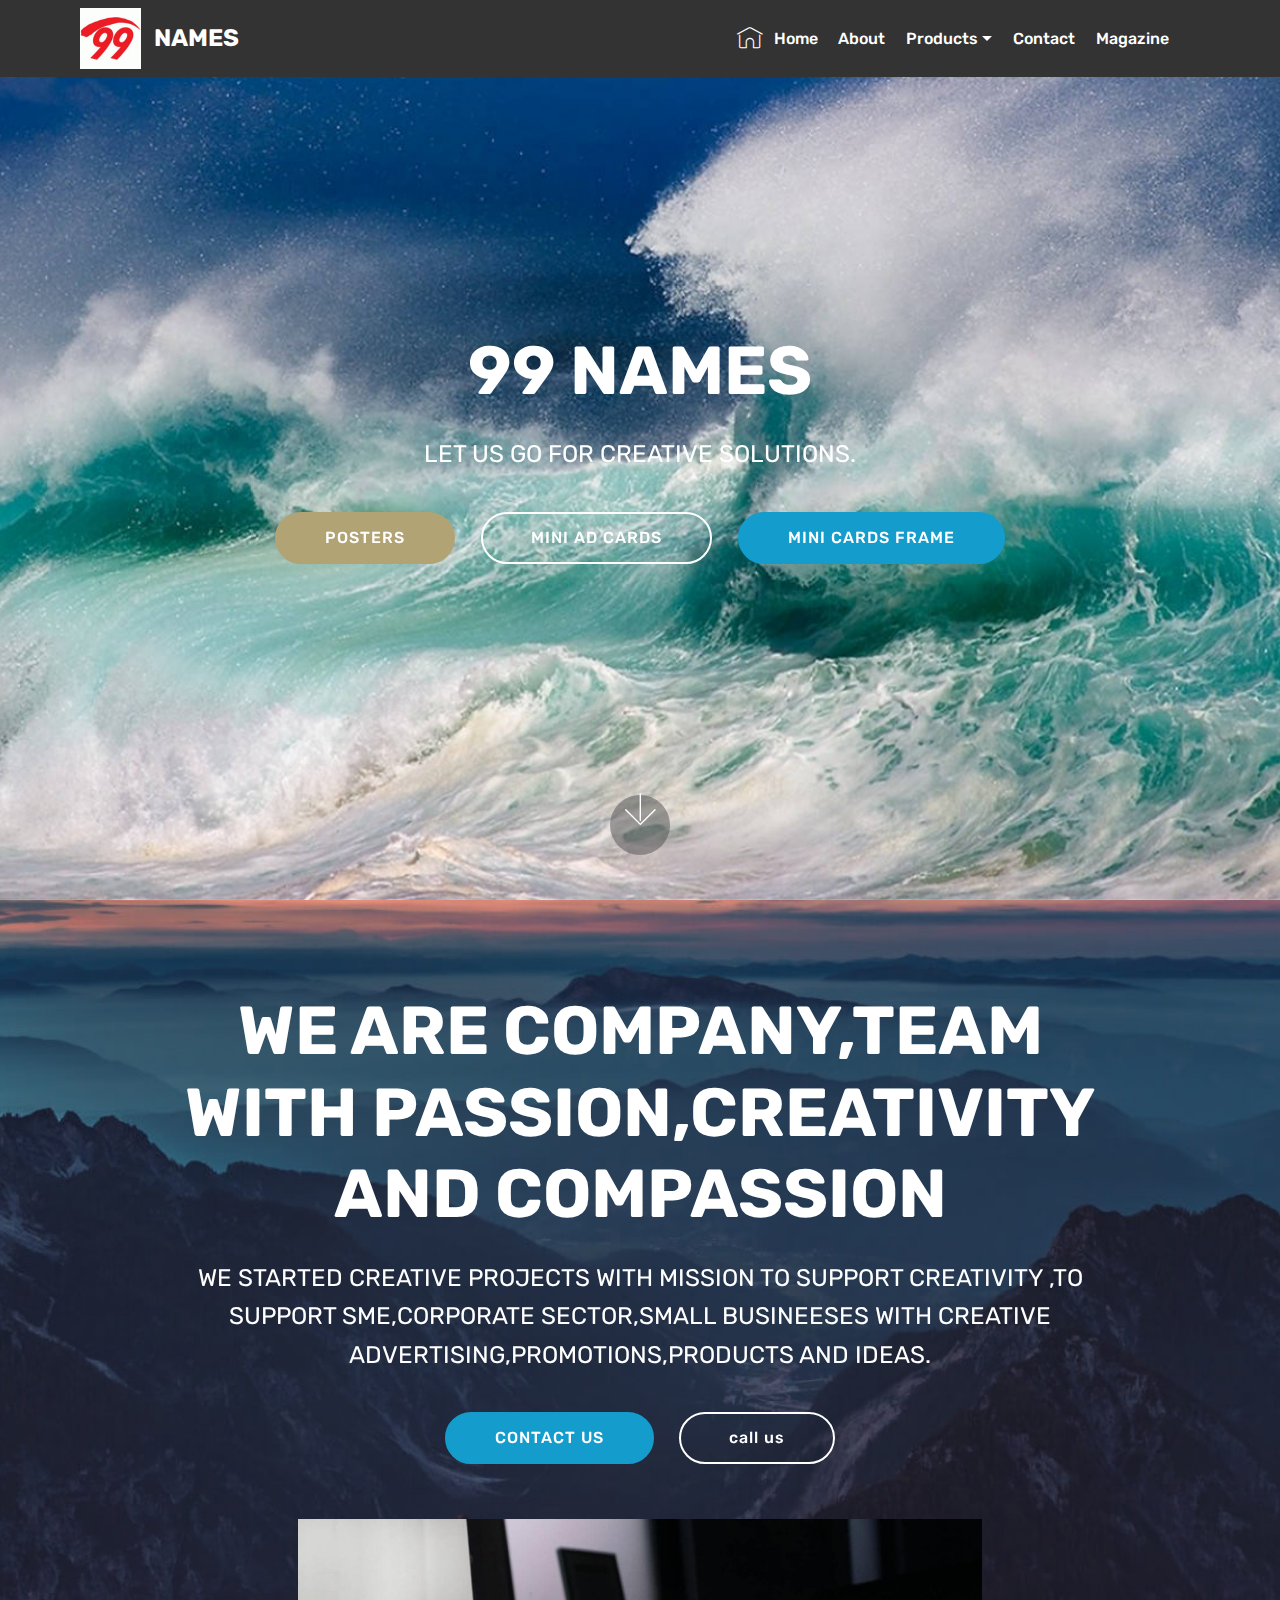
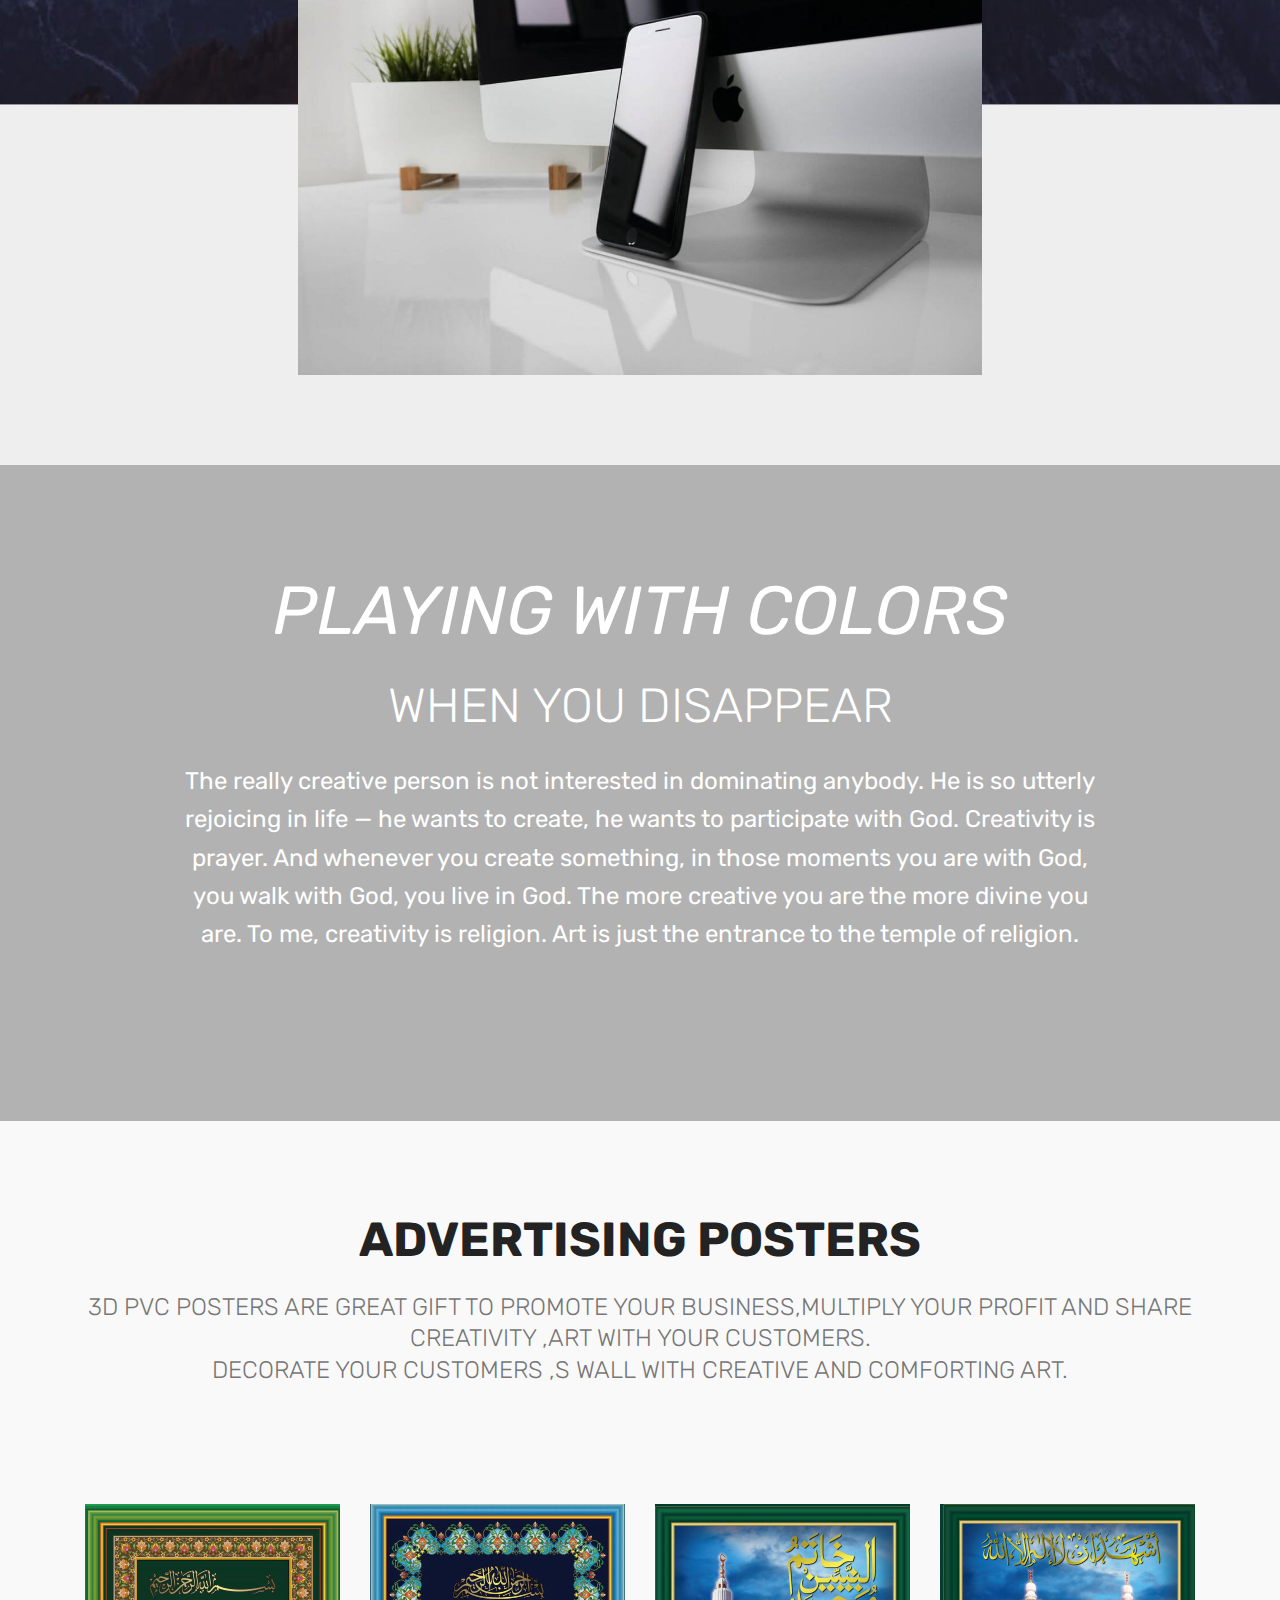
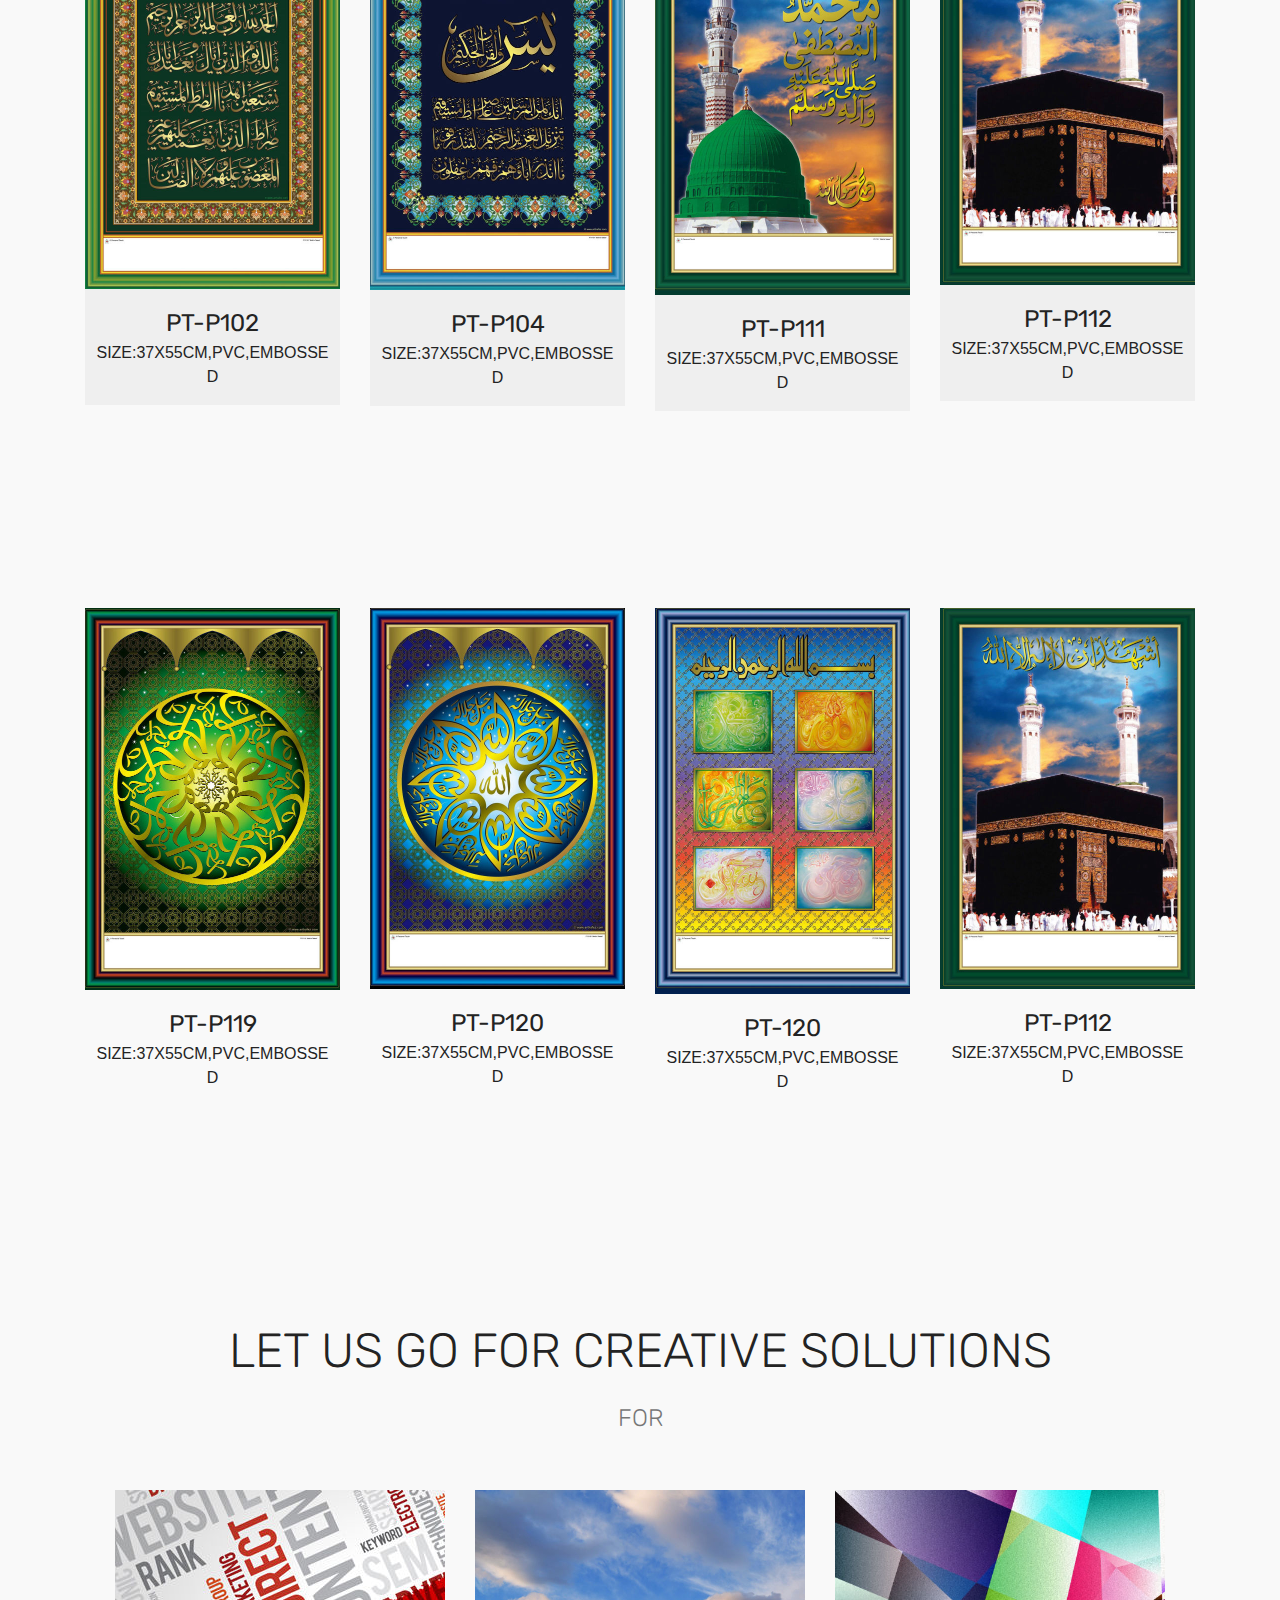
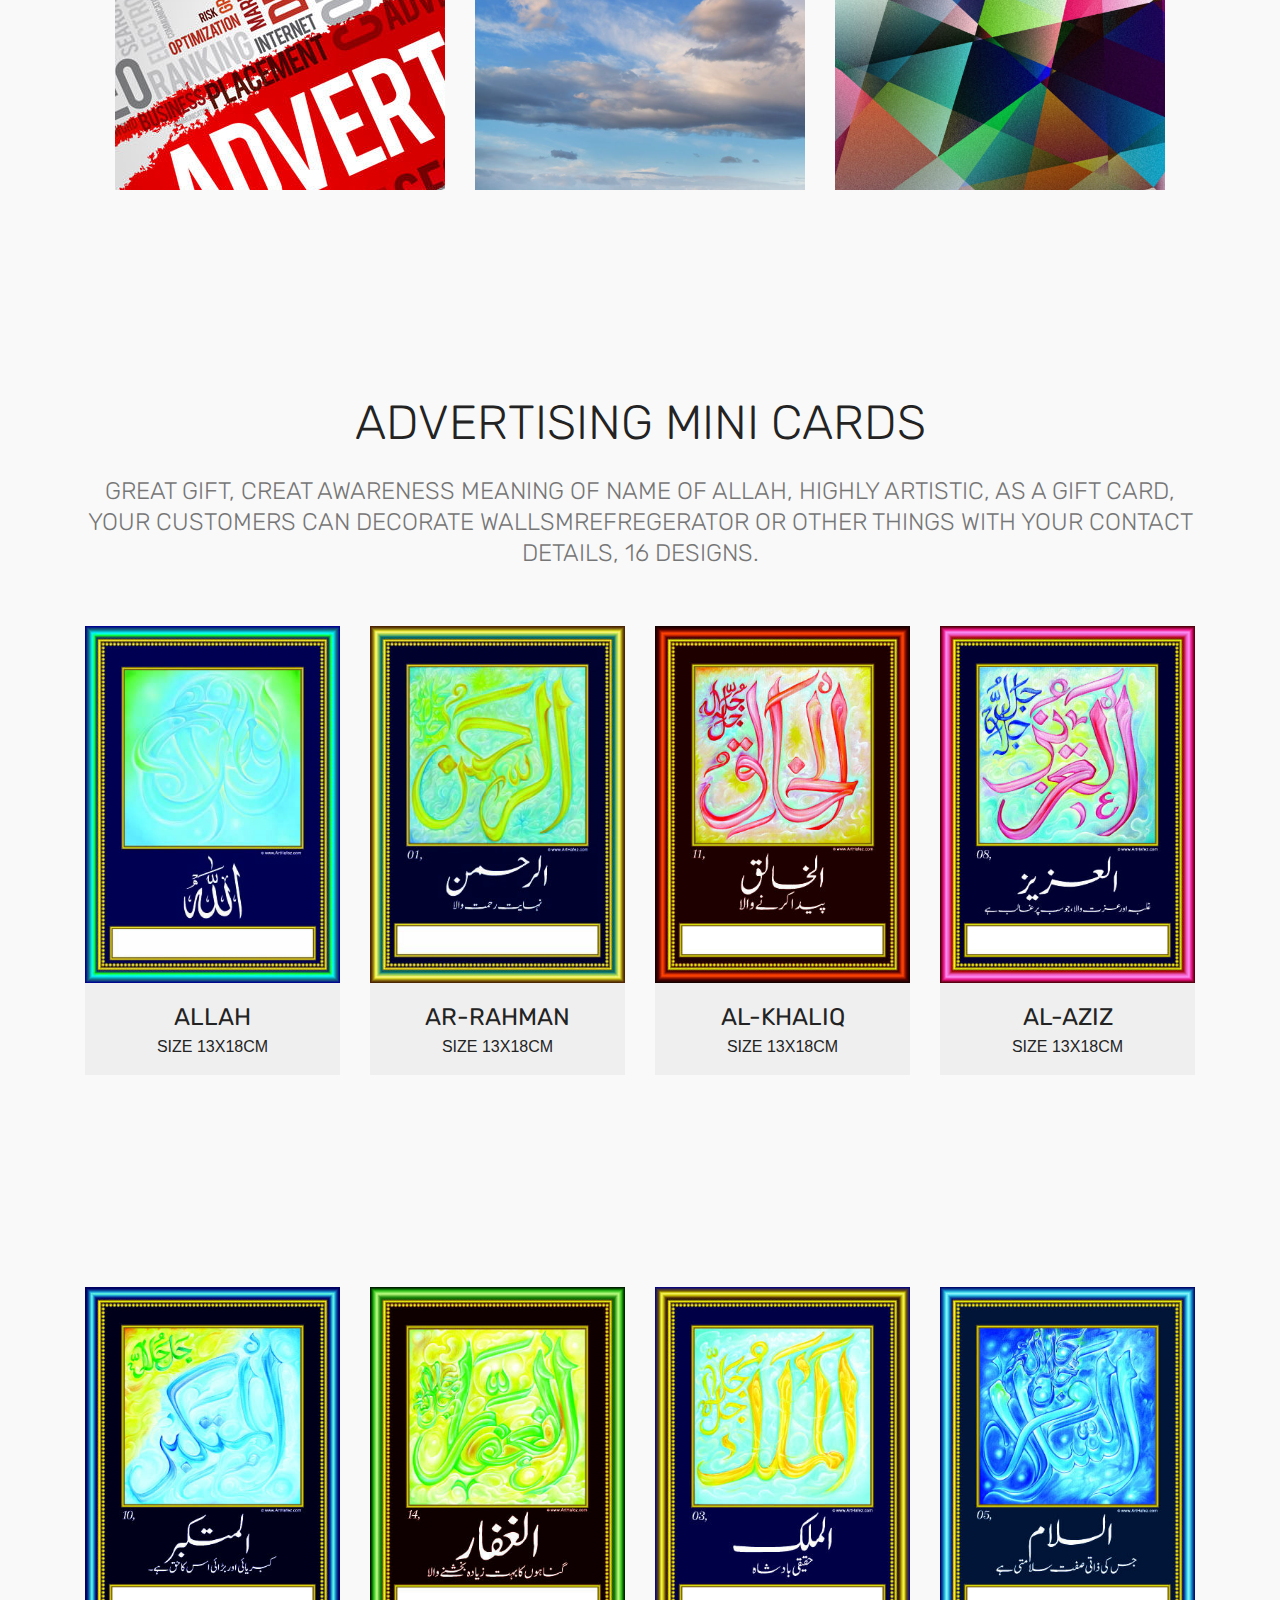
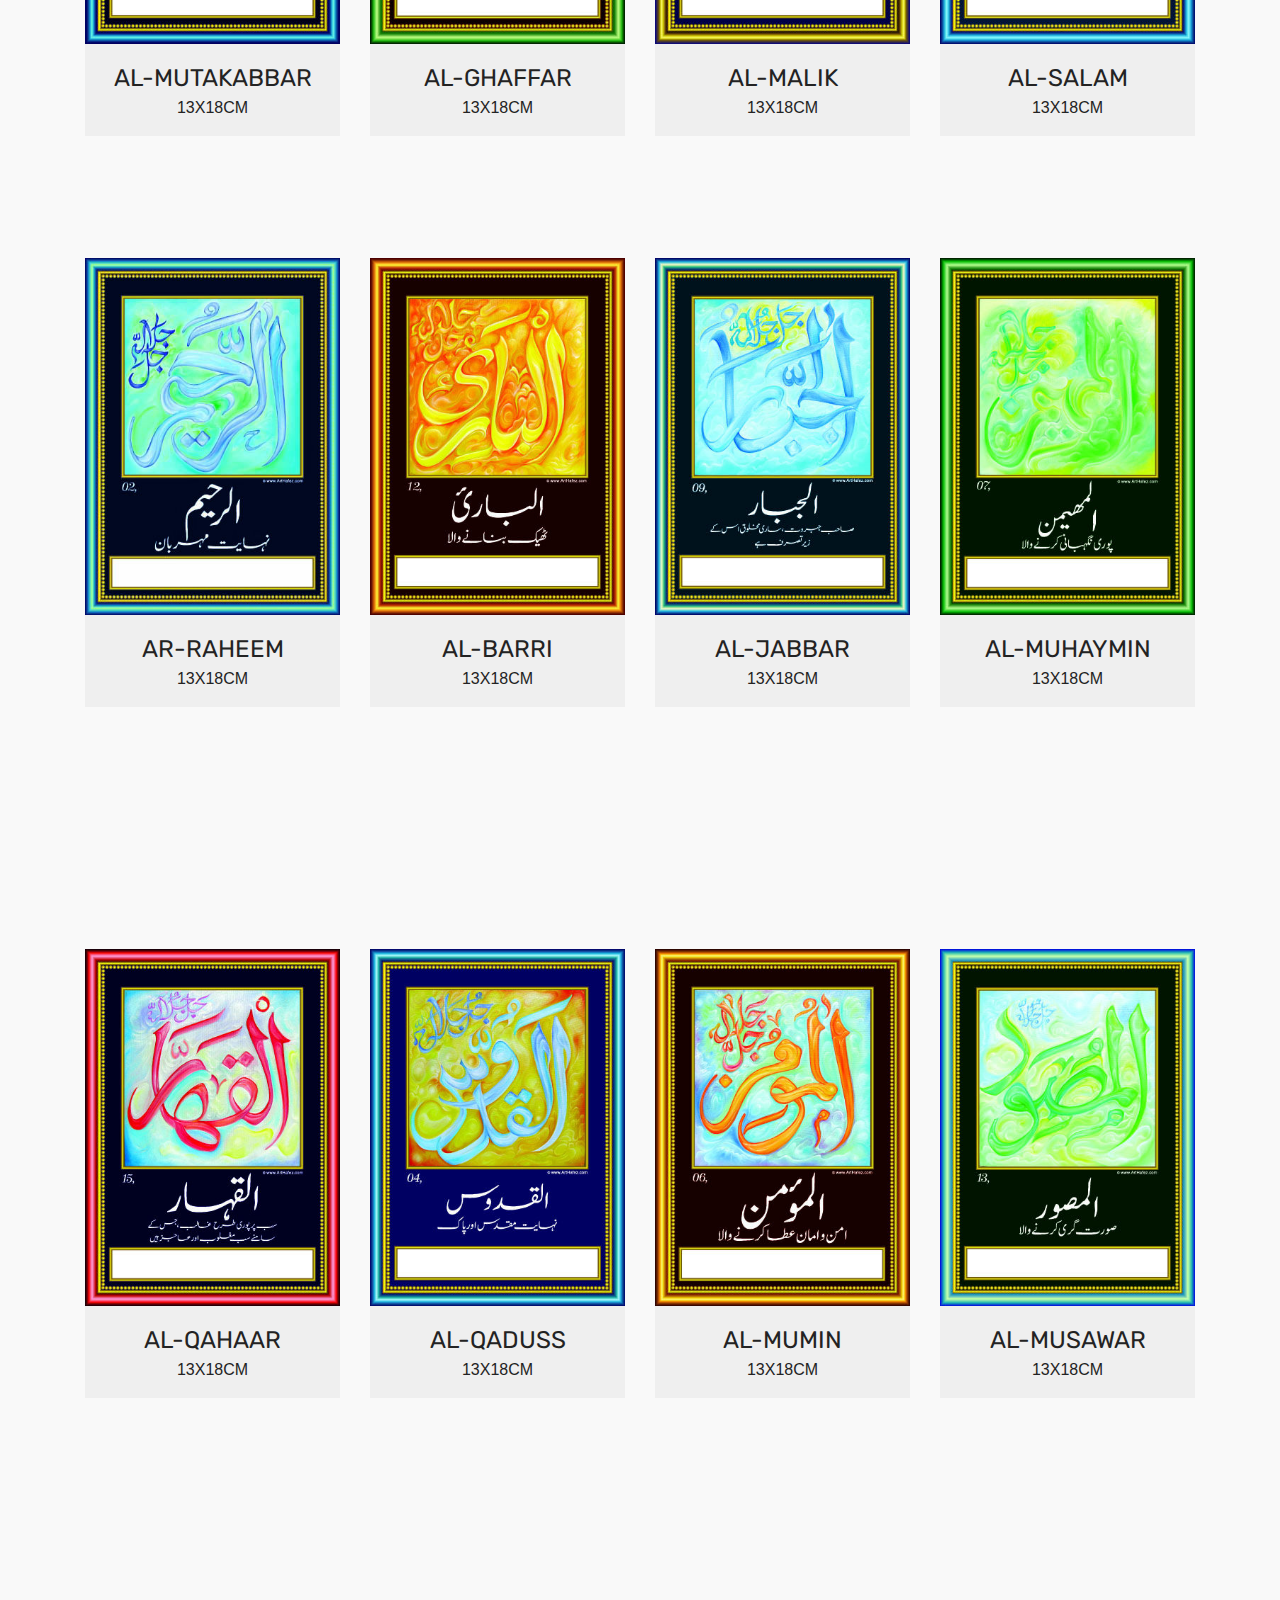
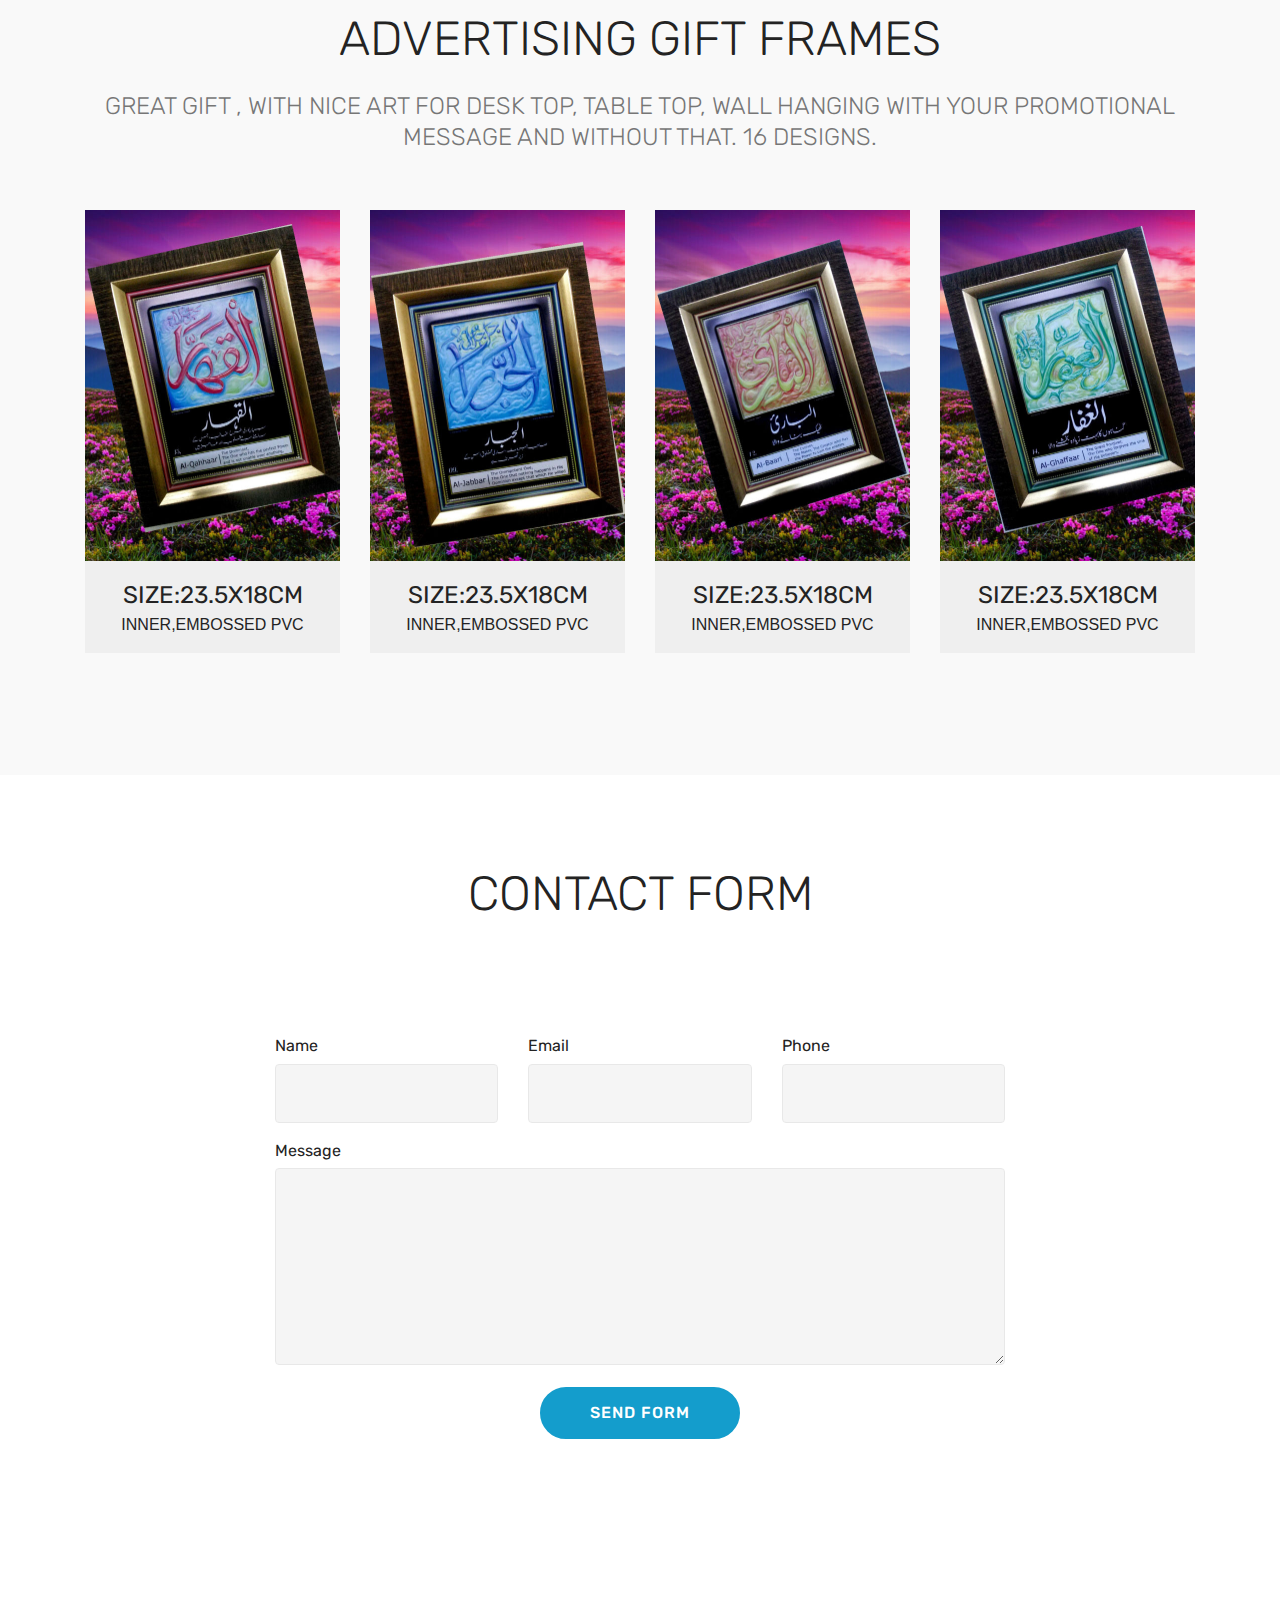
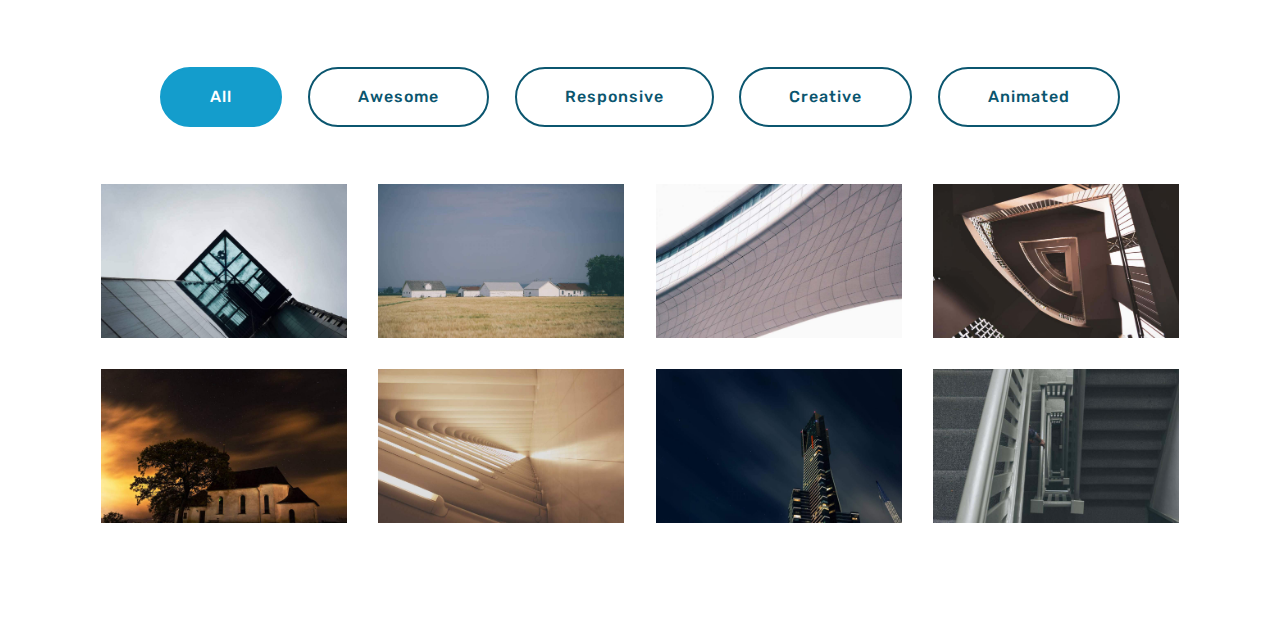
==== commit 1f0d9139: "create github pages" ====
--- a/page1.html
+++ b/page1.html
@@ -63,7 +63,7 @@
     </nav>
 </section>
 
-<section class="engine"><a href="https://mobiri.se/t">amp templates</a></section><section class="cid-r2vvXy1IZU mbr-fullscreen mbr-parallax-background" id="header2-f">
+<section class="engine"><a href="https://mobiri.se/c">website builder</a></section><section class="cid-r2vvXy1IZU mbr-fullscreen mbr-parallax-background" id="header2-f">
 
     
 
@@ -676,7 +676,7 @@
             <div class="media-container-column col-lg-8" data-form-type="formoid">
                     <div data-form-alert="" hidden="">Thanks for filling out the form!</div>
             
-                    <form class="mbr-form" action="https://mobirise.com/" method="post" data-form-title="Mobirise Form"><input type="hidden" name="email" data-form-email="true" value="Tf96aOKFyI8FGlbG4Mxx/aY9wXJqXWUjY/m7Liunvzwyi3DQl8cjr7Nm9SpG+P+JB5wva3QVvaOFrjCIYAXDvfadPCUlVXE5xRnqU+HOUsFBBji+dDcuEgv1qMvZC2Ln" data-form-field="Email">
+                    <form class="mbr-form" action="https://mobirise.com/" method="post" data-form-title="Mobirise Form"><input type="hidden" name="email" data-form-email="true" value="YSs4cY2JuW8CQfyPrVpjkxTP3sguB3fkH+qaFKuYVGFNO+jD7z/V1WQ+uhr4WIe7UPhzTKJGm0YcXP3g00WGnAKicOqkzmgcz22uU+OVSXRBmyAKnQ4/gB3gwxlhexVV" data-form-field="Email">
                         <div class="row row-sm-offset">
                             <div class="col-md-4 multi-horizontal" data-for="name">
                                 <div class="form-group">
